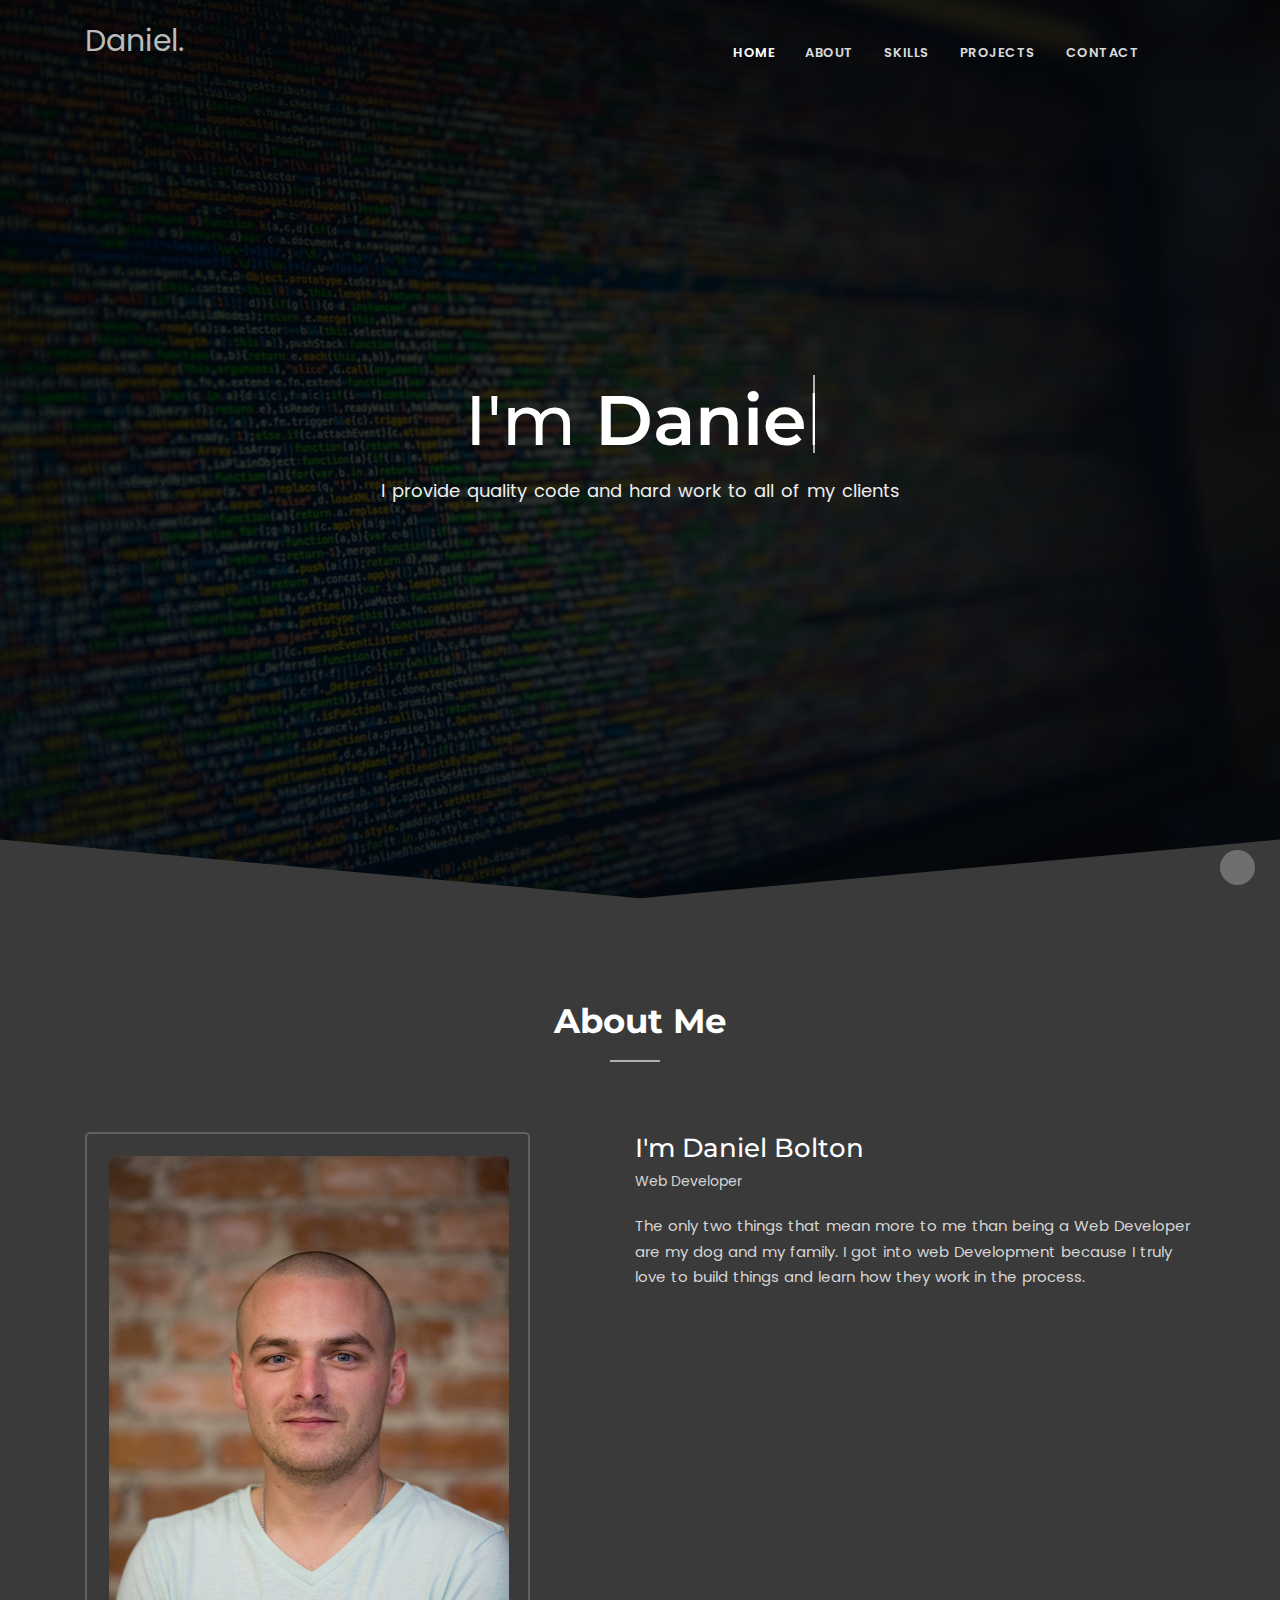
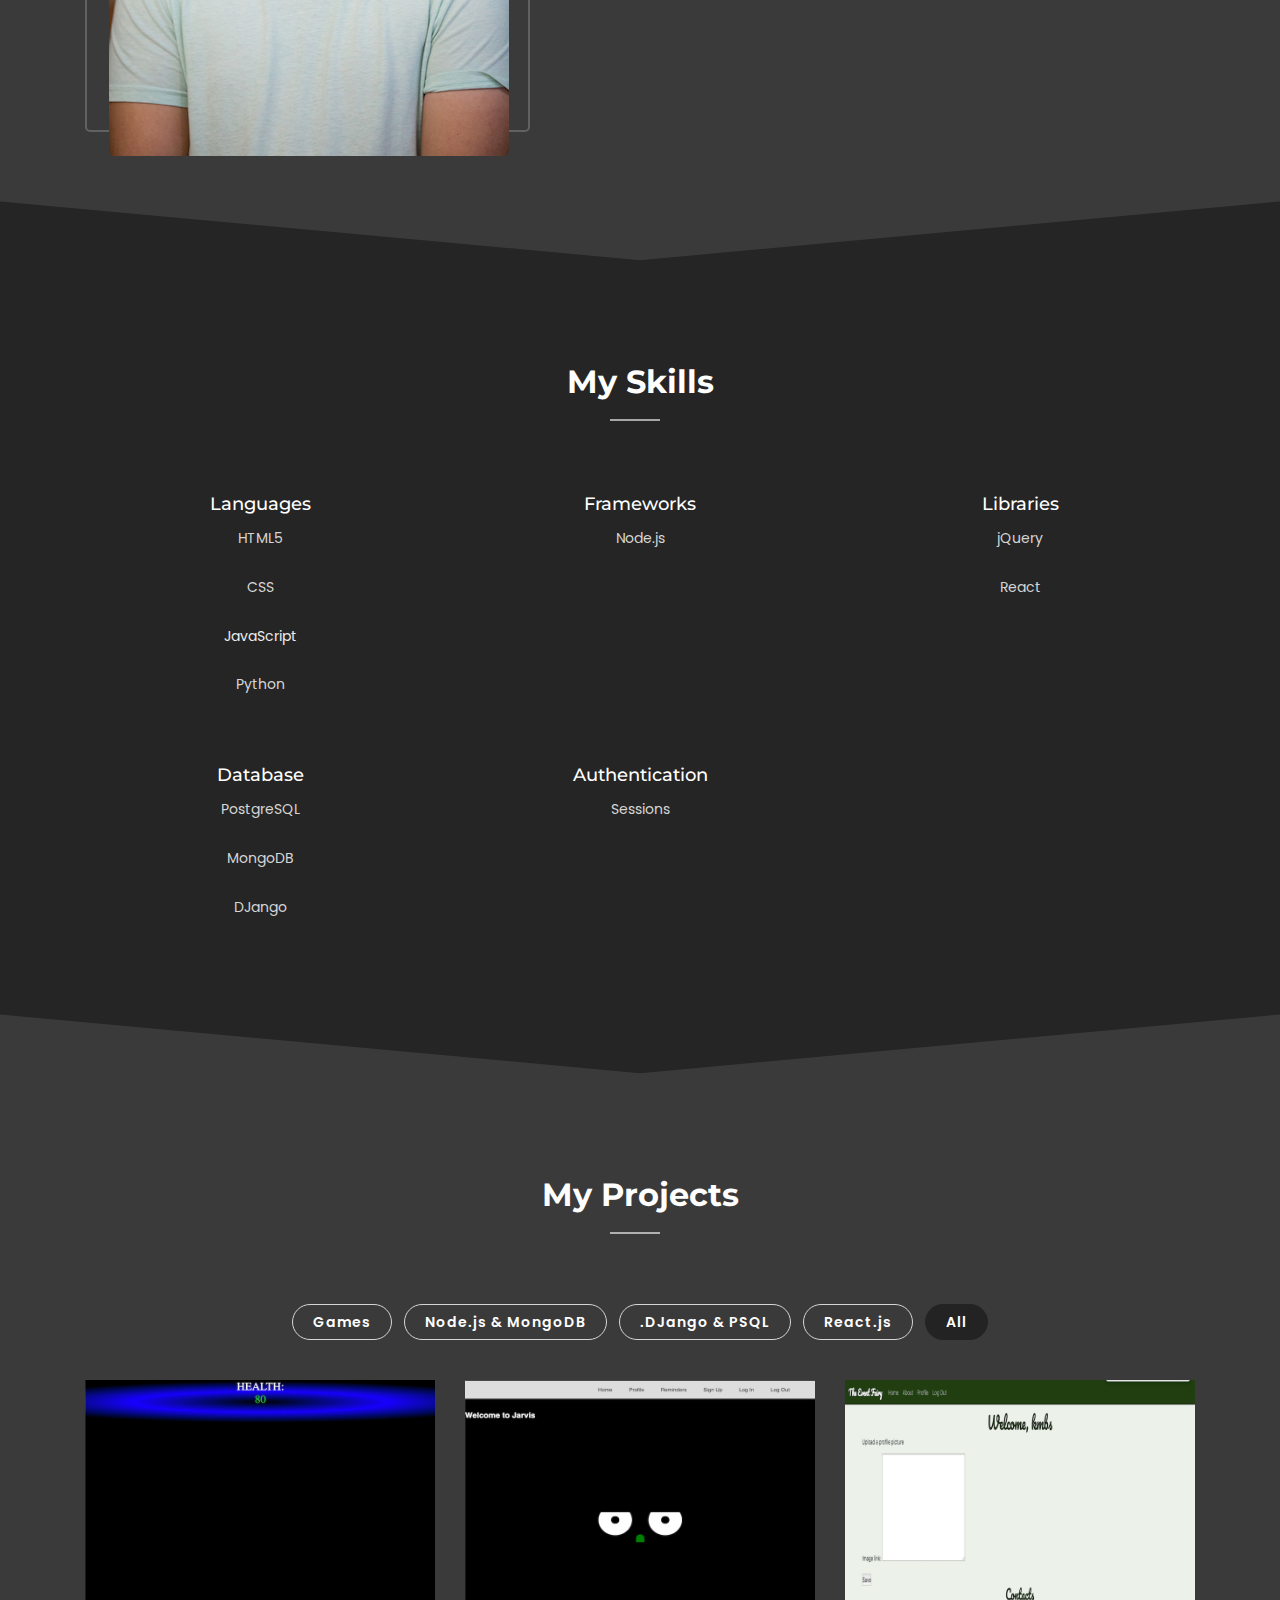
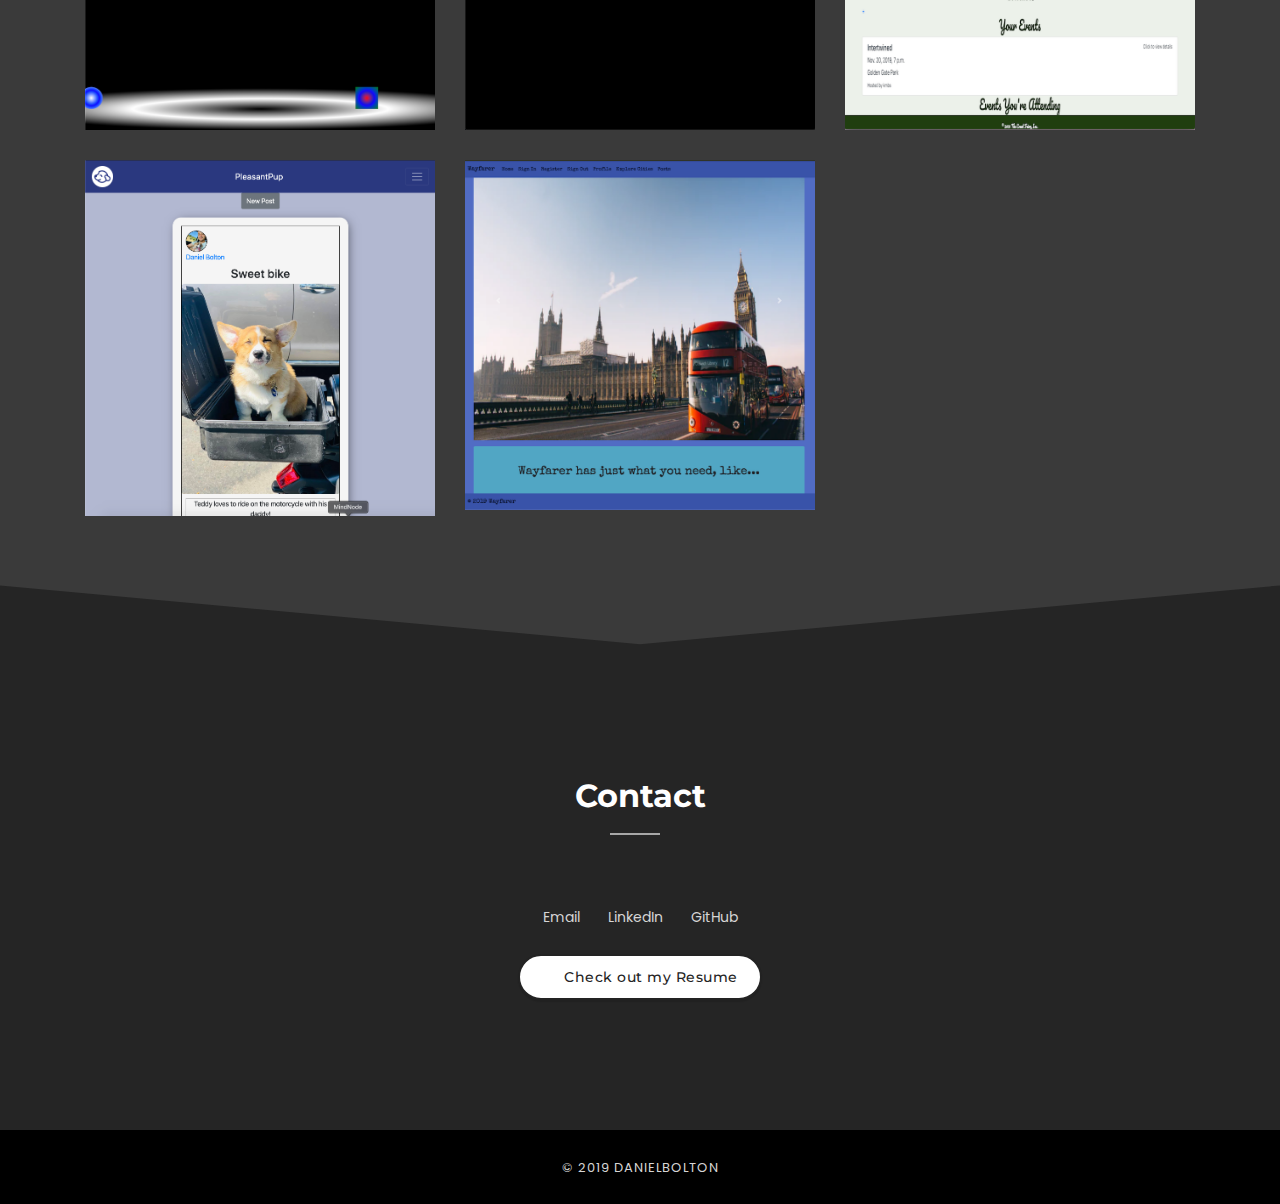
==== index.html @ 6a8741d8 "adds pleasantpup to projects" ====
<!DOCTYPE html>
<html lang="en">

<head>


    <meta charset="utf-8">
    <meta name="author" content="ChitrakootWeb" />
    <meta http-equiv="X-UA-Compatible" content="IE=edge" />
    <meta name="viewport" content="width=device-width, initial-scale=1.0, maximum-scale=1.0, user-scalable=no">
    <meta name="keywords" content="HTML5 Template Onepage Daniel" />
    <meta name="description" content="Daniel's Portfolio" />

   
    <title>Daniel's Portfolio</title>





    <link rel="stylesheet" href="css/plugins.css" />

 
    <link rel="stylesheet" href="css/style.css" />

</head>

<body>


    <div id="preloader">
        <div class="row loader">
            <div class="loader-icon"></div>
        </div>
    </div>

    <header class="header creative position-relative bg-img height-100-vh valign" data-scroll-index="0" data-overlay-dark="8" data-background="img/web-background.jpeg" data-stellar-background-ratio="0.5">

        <nav class="navbar navbar-expand-lg border-none bg-black-scroll">
            <div class="container padding-15px-lr md-padding-15px-lr sm-padding-15px-all">

           
                <a class="logo" href="javascript:void(0);" data-scroll-nav="0">
                    <p style="font-size: 30px;">Daniel.</p>
                </a>
             

                <button class="navbar-toggler" type="button" data-toggle="collapse" data-target="#navbarContent" aria-controls="navbarContent" aria-expanded="false" aria-label="Toggle navigation">
                    <span class="icon-bar"><i class="fas fa-bars"></i></span>
                </button>

            
                <div class="collapse navbar-collapse" id="navbarContent">
                    <ul class="navbar-nav ml-auto">
                        <li class="nav-item">
                            <a class="nav-link active" href="javascript:void(0);" data-scroll-nav="0">Home</a>
                        </li>
                        <li class="nav-item">
                            <a class="nav-link" href="javascript:void(0);" data-scroll-nav="1">About</a>
                        </li>
                        <li class="nav-item">
                            <a class="nav-link" href="javascript:void(0);" data-scroll-nav="2">Skills</a>
                        </li>
                        <li class="nav-item">
                            <a class="nav-link" href="javascript:void(0);" data-scroll-nav="3">Projects</a>
                        </li>
                        <li class="nav-item">
                            <a class="nav-link" href="javascript:void(0);" data-scroll-nav="4">Contact</a>
                        </li>
                    </ul>
                </div>
          
            </div>
        </nav>

        <div class="container">
            <div class="row">
                <div class="col-12 text-center caption">
                    <h1 class="banner-headline clip no-margin">
                                <span class="blc">I'm </span>
                                <span class="banner-words-wrapper">
                                  <b class="is-visible font-weight-600">Daniel</b>
                                  <b class="font-weight-600">a Full Stack Developer</b>
                                  <b class="font-weight-600">a Team Player</b>
                                  <b class="font-weight-600">a Researcher</b>
                                  <b class="font-weight-600">a Dog Lover</b>
                                </span>

                              

                        </h1>
                    <p class="margin-30px-bottom sm-margin-20px-bottom xs-display-none">I provide quality code and hard work to all of my clients</p>

                </div>
            </div>
        </div>
 

        <div class="svg extra-md-gray">
            <svg fill="#fff" version="1.1" width="100%" height="100" viewBox="0 0 100 102" preserveAspectRatio="none">
                <path d="M0 30 L50 90 L100 30 V100 H0"></path>
            </svg>
        </div>

    </header>

    <section data-scroll-index="1" class="padding-100px-top padding-130px-bottom xs-padding-80px-top xs-padding-100px-bottom bg-extra-medium-gray">
        <div class="container">
            <div class="row">
                <div class="col-12 center-col margin-70px-bottom sm-margin-40px-bottom xs-margin-30px-bottom text-center">
                    <h2 class="font-size34 md-font-size30 sm-font-size26 xs-font-size24 font-weight-700 section-title white style2">About Me</h2>
                </div>
            </div>
            <div class="row">
         
                <div class="col-md-5 col-sm-12 sm-margin-30px-bottom">
                
                    <div class="about-box">
                        <div class="porfile-photo">
                            <img src="img/profile/profile-pic1.jpg" alt="Daniel Boltons's profile picture" />
                        </div>
                    </div>
               
                </div>

                <div class="col-md-7 col-sm-12 padding-70px-left md-padding-50px-left xs-padding-15px-left">
                    <div class="padding-20px-left sm-no-padding">
                        <h4 class="margin-5px-bottom alt-font font-size26 md-font-size24 xs-font-size20 text-white">I'm Daniel Bolton</h4>
                        <span class="margin-20px-bottom display-block text-light-gray"> Web Developer</span>
                        <p class="font-size15 xs-font-size14 text-light-gray">The only two things that mean more to me than being a Web Developer are my dog and my family. I got into web Development because I truly love to build things and learn how they work in the process.</p>

                    </div>
                </div>
 
            </div>
        </div>

        <div class="svg dark-gray">
            <svg fill="#f7f7f7" version="1.1" width="100%" height="100" viewBox="0 0 100 102" preserveAspectRatio="none">
                <path d="M0 30 L50 90 L100 30 V100 H0"></path>
            </svg>
        </div>

    </section>

    <section class="services padding-100px-top padding-130px-bottom xs-padding-80px-top xs-padding-100px-bottom bg-dark-gray" data-scroll-index="2">
        <div class="container">
            <div class="row">
                <div class="col-12 center-col margin-70px-bottom sm-margin-40px-bottom xs-margin-30px-bottom text-center">
                    <h3 class="font-weight-700 font-size32 md-font-size27 sm-font-size24 xs-font-size20 section-title white style2">My Skills</h3>
                </div>
            </div>
            <div class="row">
                <div class="col-lg-4 col-md-6">
                    <div class="text-center padding-40px-bottom sm-padding-30px-bottom xs-padding-20px-bottom">
                        <div class="alt-font text-extra-dark-gray margin-10px-bottom font-size18 xs-font-size16 text-white">Languages</div>
                        <div class="prog-item">
                            <p class="text-light-gray">HTML5</p>
                        </div>
                            <div class="prog-item">
                                <p class="text-light-gray">CSS</p>
                            </div>
                            <div class="prog-item">
                                <p class="text-very-light-gray">JavaScript</p>
                            </div>
                            <div class="prog-item">
                                <p class="text-light-gray">Python</p>
                            </div>
                    </div>
                </div>

                <div class="col-lg-4 col-md-6">
                    <div class="text-center padding-40px-bottom sm-padding-30px-bottom xs-padding-20px-bottom">
                        <div class="alt-font text-extra-dark-gray margin-10px-bottom font-size18 xs-font-size16 text-white">Frameworks</div>
                        <div class="prog-item">
                            <p class="text-light-gray">Node.js</p>
                        </div>
                    </div>
                </div>

                <div class="col-lg-4 col-md-6">
                    <div class="text-center padding-40px-bottom sm-padding-30px-bottom xs-padding-20px-bottom">
                        <div class="alt-font text-extra-dark-gray margin-10px-bottom font-size18 xs-font-size16 text-white">Libraries</div>
                        <div class="prog-item">
                                <p class="text-light-gray">jQuery</p>
                            </div>
                                <div class="prog-item">
                                    <p class="text-light-gray">React</p>
                                </div>
                    </div>
                </div>

                <div class="col-lg-4 col-md-6">
                    <div class="text-center sm-padding-30px-bottom xs-padding-20px-bottom">
                        <div class="alt-font text-extra-dark-gray margin-10px-bottom font-size18 xs-font-size16 text-white">Database</div>
                        <div class="prog-item">
                                <p class="text-light-gray">PostgreSQL</p>
                            </div>
                                <div class="prog-item">
                                    <p class="text-light-gray">MongoDB</p>
                                </div>
                                <div class="prog-item">
                                        <p class="text-light-gray">DJango</p>
                                    </div>

                    </div>
                </div>


                <div class="col-lg-4 col-md-6">
                    <div class="text-center xs-padding-20px-bottom">
                        <div class="alt-font text-extra-dark-gray margin-10px-bottom font-size18 xs-font-size16 text-white">Authentication</div>
                        <div class="prog-item">
                                <p class="text-light-gray">Sessions</p>
                        </div>
                    </div>
                </div>
            </div>
        </div>

        <div class="svg extra-md-gray">
            <svg fill="#fff" version="1.1" width="100%" height="100" viewBox="0 0 100 102" preserveAspectRatio="none">
                <path d="M0 30 L50 90 L100 30 V100 H0"></path>
            </svg>
        </div>

    </section>



    <section class="portfolio padding-100px-top padding-130px-bottom xs-padding-80px-top xs-padding-100px-bottom bg-extra-medium-gray" data-scroll-index="3" id="portfolio">
        <div class="container">
            <div class="row">
                <div class="col-12 center-col margin-70px-bottom sm-margin-40px-bottom xs-margin-30px-bottom text-center">
                    <h3 class="font-weight-700 font-size32 md-font-size27 sm-font-size24 xs-font-size20 section-title white style2">My Projects</h3>
                </div>
            </div>
            <div class="row">
               


                <div class="filtering col-sm-12 text-center">
                    <span data-filter='.games'>Games</span>
                    <span data-filter='.nodejs-mongodb'>Node.js & MongoDB</span>
                    <span data-filter='.DJango-PSQL'>.DJango & PSQL</span>
                    <span data-filter='.React'>React.js</span>
                    <span data-filter='*' class="active">All</span>
                </div>
         


                <div class="clearfix"></div>

            
                <div class="gallery text-center width-100">

                 
                    <div class="col-md-4 items games">
                        <div class="item-img">
                            <img src="img/game.png" alt="image">
                            <div class="item-img-overlay valign">
                                <div class="overlay-info width-100 vertical-center">
                                    <a href="https://pages.git.generalassemb.ly/DanielB/2DPlatformerGame/" target="_blank">
                                        <i class="fa fa-search-plus"></i>
                                    </a>
                                    <h6>First Video Game</h6>
                                </div>
                            </div>
                        </div>
                    </div>


                    <div class="col-md-4 items nodejs-mongodb">
                        <div class="item-img">
                            <img src="img/jarvis.png" alt="image">
                            <div class="item-img-overlay valign">
                                <div class="overlay-info width-100 vertical-center">
                                    <a href="https://git.generalassemb.ly/DanielB/Project1" target="_blank">
                                        <i class="fa fa-search-plus"></i>
                                    </a>
                                    <h6>Jarvis helper</h6>
                                </div>
                            </div>
                        </div>
                    </div>


                    <div class="col-md-4 items DJango-PSQL">
                        <div class="item-img">
                            <img src="img/event-fairy.png" alt="image">
                            <div class="item-img-overlay valign">
                                <div class="overlay-info width-100 vertical-center">
                                    <a href="https://git.generalassemb.ly/DanielB/project2?organization=DanielB&organization=DanielB" target="_blank">
                                        <i class="fa fa-search-plus"></i>
                                    </a>
                                    <h6>Event Fairy</h6>
                                </div>
                            </div>
                        </div>
                    </div>



                    <div class="col-md-4 items DJango-PSQL">
                        <div class="item-img">
                            <img src="img/pleasantPup.png" alt="image">
                            <div class="item-img-overlay valign">
                                <div class="overlay-info width-100 vertical-center">
                                    <a href="https://pleasantpup.herokuapp.com/" target="_blank">
                                        <i class="fa fa-search-plus"></i>
                                    </a>
                                    <h6>PleasantPup</h6>
                                </div>
                            </div>
                        </div>
                    </div>


                    <div class="col-md-4 items React">
                        <div class="item-img">
                            <img src="img/wayfarer.png" alt="image">
                            <div class="item-img-overlay valign">
                                <div class="overlay-info width-100 vertical-center">
                                    <a href="https://git.generalassemb.ly/Hugo/wayfarer-frontend" target="_blank">
                                        <i class="fa fa-search-plus"></i>
                                    </a>
                                    <h6>Wayfarer</h6>
                                </div>
                            </div>
                        </div>
                    </div>





  


                    <div class="clear-fix"></div>

                </div>
            </div>
        </div>

        <div class="svg dark-gray">
            <svg fill="#fff" version="1.1" width="100%" height="100" viewBox="0 0 100 102" preserveAspectRatio="none">
                <path d="M0 30 L50 90 L100 30 V100 H0"></path>
            </svg>
        </div>

    </section>


    <section class="contact no-padding-bottom padding-130px-top xs-padding-80px-top bg-dark-gray" data-scroll-index="4">

        <div class="container padding-130px-bottom xs-padding-80px-bottom text-center">
            <div class="row">
                <div class="col-12 center-col margin-70px-bottom sm-margin-40px-bottom xs-margin-30px-bottom text-center">
                    <h3 class="font-weight-700 font-size32 md-font-size27 sm-font-size24 xs-font-size20 section-title white style2">Contact</h3>
                </div>
            </div>

            <div class="row">
                <div class="social-links text-center" style="width: 100%;">
                    <a href="https://mail.google.com/mail/u/0/#inbox?compose=GTvVlcSGLrTGVrtCggWRmmfcwWcQStGXgPZDVWQbQnGFBhvDkqZcsjrXHXKJjPbKVmFVjxVNrxCJC" target="_blank"><p class="text-light-gray">Email</p></a>
                    
                    <a href="https://www.linkedin.com/in/danielbolton1992/" target="_blank"><p class="text-light-gray">LinkedIn</p></a>
                

                 

                    <a href="https://github.com/danielkbolton" target="_blank"><p class="text-light-gray">GitHub</p></a>

                    
                </div>

            </div>
            <a class="btn white" href="https://docs.google.com/document/d/1EkKecv61NP2lAfYaW3yyrizQYtLb45IWTsc3OfTqEAk/edit?ts=5de58c06#" target="_blank">
                <i class="fas fa-arrow-alt-circle-down font-size16"></i>
                <span class="alt-font margin-5px-left">Check out my Resume</span>
            </a>
        </div>



    </section>



    <footer class="bg-black">
        <div class="footer-bottom">
            <div class="container">
                <div class="row">
                    <div class="col-md-12 col-sm-12 text-center">
                        <span class="font-size13 text-uppercase letter-spacing-1 text-light-gray">&copy; 2019 DanielBolton</span>
                    </div>
                </div>
            </div>
        </div>
        <div id="back-to-top" class="back-to-top reveal">
            <i class="fa fa-angle-up"></i>
        </div>
    </footer>


    <script src="js/jquery.min.js"></script>
    <script src="js/popper.min.js"></script>
    <script src="js/bootstrap.min.js"></script>
    <script src="js/scrollIt.min.js"></script>
    <script src="js/animated.headline.js"></script>
    <script src="js/jquery.appear.js"></script>
    <script src="js/jquery.count.min.js"></script>
    <script src="js/owl.carousel.min.js"></script>
    <script src="js/jquery.magnific-popup.min.js"></script>
    <script src="js/jquery.stellar.min.js"></script>
    <script src="js/isotope.pkgd.min.js"></script>
    <script src="js/countdown.js"></script>
    <script src="js/scripts.js"></script>
    <script src="js/mailform/jquery.form.min.js"></script>
    <script src="js/mailform/jquery.rd-mailform.min.c.js"></script>
</body>

</html>
---- css/style.css ----
#preloader {
  position: fixed;
  left: 0;
  top: 0;
  z-index: 99999;
  width: 100%;
  height: 100%;
  overflow: visible;
  background: #fff;
  display: table;
  text-align: center; }

.loader {
  display: table-cell;
  vertical-align: middle;
  position: relative;
  width: 200px;
  height: 200px; }

.loader-icon {
  width: 80px;
  height: 80px;
  border: 5px solid #232323;
  border-right-color: #eee;
  border-radius: 50%;
  position: relative;
  animation: loader-rotate 1s linear infinite;
  margin: 0 auto; }

@keyframes loader-rotate {
  0% {
    transform: rotate(0); }
  100% {
    transform: rotate(360deg); } }
.theme-black-color {
  color: #232323; }

.bg-img {
  background-size: cover;
  background-repeat: no-repeat; }

.bg-black-theme {
  background-color: #232323; }

.theme-overlay[data-overlay-dark]:before {
  background: #232323; }

.valign {
  display: -webkit-box;
  display: -ms-flexbox;
  display: flex;
  -webkit-box-align: center;
  -ms-flex-align: center;
  align-items: center; }

a:hover, a:active {
  color: #232323;
  text-decoration: none; }

.btn {
  display: inline-block;
  font-size: 14px;
  padding: 9px 22px;
  background: #fff;
  border: 2px solid #fff;
  border-radius: 25px;
  box-shadow: rgba(0, 0, 0, 0.1) 0px 2px 1px !important;
  color: #232323;
  letter-spacing: .5px;
  line-height: inherit;
  width: auto;
  font-family: 'Montserrat', sans-serif;
  font-weight: 600;
  transition-duration: 0.3s;
  transition-timing-function: ease-in-out; }
  .btn:hover, .btn:active {
    background: #232323;
    color: #fff;
    border-color: #fff;
    box-shadow: rgba(0, 0, 0, 0.3) 0px 3px 8px !important; }
    .btn:hover span, .btn:active span {
      color: #fff; }
  .btn:focus {
    background: #232323;
    color: #fff;
    box-shadow: rgba(0, 0, 0, 0.3) 0px 3px 8px !important;
    border-color: #fff; }
    .btn:focus span {
      color: #fff; }
  .btn span {
    color: #232323; }

.btn.white {
  background: #fff;
  border: 2px solid #232323;
  box-shadow: rgba(0, 0, 0, 0.1) 0px 2px 1px !important;
  color: #232323; }
  .btn.white:hover, .btn.white:active {
    background: #232323;
    color: #fff;
    border-color: #232323; }
    .btn.white:hover span, .btn.white:active span {
      color: #fff; }
  .btn.white:focus {
    background: #232323;
    color: #fff;
    border-color: #232323; }
    .btn.white:focus span {
      color: #fff; }
  .btn.white span {
    color: #232323; }

.btn.black {
  background: #232323;
  border: 2px solid #232323;
  box-shadow: rgba(0, 0, 0, 0.1) 0px 2px 1px !important;
  color: #fff; }
  .btn.black:hover, .btn.black:active {
    background: #fff;
    color: #232323;
    border-color: #232323; }
    .btn.black:hover span, .btn.black:active span {
      color: #232323; }
  .btn.black:focus {
    background: #fff;
    color: #fff;
    border-color: #232323; }
    .btn.black:focus span {
      color: #232323; }
  .btn.black span {
    color: #fff; }

.section-title {
  position: relative;
  padding-bottom: 20px;
  margin-bottom: 0; }
  .section-title:after {
    content: '';
    width: 60px;
    height: 2px;
    background: rgba(0, 0, 0, 0.6);
    position: absolute;
    bottom: 0;
    left: calc(50% - 30px); }
  .section-title:before {
    content: '';
    width: 100%;
    height: 1px;
    background: rgba(0, 0, 0, 0.2);
    position: absolute;
    bottom: 0;
    left: 0;
    right: 0;
    margin: 0 auto;
    width: 250px; }

.section-title.style2:after {
  content: '';
  width: 50px;
  height: 2px;
  background: rgba(0, 0, 0, 0.6);
  position: absolute;
  bottom: 0;
  left: calc(50% - 30px); }
.section-title.style2:before {
  content: none; }

.section-title.white {
  color: #fff; }
  .section-title.white:after {
    background: rgba(255, 255, 255, 0.6); }
  .section-title.white:before {
    background: rgba(255, 255, 255, 0.2); }

.social-links a {
  display: inline-block;
  margin: 0 12px;
  font-size: 18px;
  color: #939393; }
  .social-links a:hover {
    color: #232323; }
  .social-links a:first-child {
    margin-left: 0; }
  .social-links a:last-child {
    margin-right: 0; }

.hover-white a:hover {
  color: #fff; }

/*============================== 
    Banner
================================*/
.banner-headline {
  font-size: 3rem;
  line-height: 1.2; }

.banner-headline.medium {
  font-size: 1.6rem; }

@media only screen and (min-width: 768px) {
  .banner-headline {
    font-size: 4.4rem;
    font-weight: 300; } }
@media only screen and (min-width: 1170px) {
  .banner-headline {
    font-size: 6rem; }

  .banner-headline.medium {
    font-size: 5rem;
    line-height: 1.2; } }
.creative {
  min-height: 100vh; }

.svg {
  position: absolute;
  bottom: -10px;
  left: 0;
  width: 100%;
  z-index: 2; }
  .svg svg {
    fill: #fff;
    width: 100%; }
  .svg.gray svg {
    fill: #f7f7f7;
    fill: #f7f7f7; }
  .svg.extra-md-gray svg {
    fill: #3a3a3a; }
  .svg.dark-gray svg {
    fill: #252525; }

.banner-words-wrapper {
  display: inline-block;
  position: relative;
  text-align: left; }
  .banner-words-wrapper b {
    display: inline-block;
    position: absolute;
    white-space: nowrap;
    left: 0;
    top: 0; }
    .banner-words-wrapper b.is-visible {
      position: relative; }

.no-js .banner-words-wrapper b {
  opacity: 0; }
  .no-js .banner-words-wrapper b.is-visible {
    opacity: 1; }

/* xclip */
.banner-headline.clip span {
  display: inline-block;
  padding: .2em 0; }

.banner-headline.clip .banner-words-wrapper {
  overflow: hidden;
  vertical-align: top; }
  .banner-headline.clip .banner-words-wrapper:after {
    content: '';
    position: absolute;
    top: 10%;
    right: 0;
    width: 2px;
    height: 70%;
    background-color: rgba(255, 255, 255, 0.65); }
.banner-headline.clip b {
  opacity: 0; }
.banner-headline b.is-visible {
  opacity: 1; }

/* Owl theme control */
.owl-theme .owl-dots .owl-dot span {
  width: 12px;
  height: 12px;
  border-radius: 50%;
  background: #d5d5d5;
  margin: 5px 4px 0 4px;
  border: 2px solid #d5d5d5; }
.owl-theme .owl-dots .owl-dot.active span, .owl-theme .owl-dots .owl-dot:hover span {
  background: #232323;
  border-color: #232323; }

/*============================== 
    Navbar
================================*/
.navbar {
  position: absolute;
  left: 0;
  top: 0;
  width: 100%;
  background: transparent;
  z-index: 9;
  min-height: 70px;
  padding: 0;
  border-bottom: 1px solid rgba(255, 255, 255, 0.15); }
  .navbar .icon-bar {
    color: #fff; }
  .navbar.bg-white .icon-bar {
    color: #232323; }
  .navbar .navbar-nav .nav-link {
    font-size: 13px;
    font-weight: 600;
    color: #dadada;
    letter-spacing: .5px;
    margin: 0;
    padding: 10px 15px;
    transition: all .5s;
    text-align: left;
    text-transform: uppercase; }
    .navbar .navbar-nav .nav-link:hover {
      color: #fff; }
    .navbar .navbar-nav .nav-link.active {
      color: #fff;
      position: relative; }
  .navbar.nav-scroll {
    background: #fff;
    box-shadow: 0 5px 10px -10px rgba(0, 0, 0, 0.6);
    position: fixed;
    top: -100px;
    left: 0;
    width: 100%;
    transition: transform .5s;
    transform: translateY(100px); }
    .navbar.nav-scroll.bg-black .icon-bar {
      color: #fff; }
    .navbar.nav-scroll .icon-bar {
      color: #232323; }
    .navbar.nav-scroll .navbar-nav .nav-link {
      color: #828282; }
      .navbar.nav-scroll .navbar-nav .nav-link:hover, .navbar.nav-scroll .navbar-nav .nav-link.active {
        color: #232323; }
    .navbar.nav-scroll .navbar-nav .logo {
      padding: 15px 0; }
  .navbar.bg-black {
    background: #232323; }
    .navbar.bg-black .navbar-nav .nav-link {
      color: #a0a0a0; }
      .navbar.bg-black .navbar-nav .nav-link.active {
        color: #fff; }
    .navbar.bg-black.nav-scroll .navbar-nav .nav-link {
      color: #a0a0a0; }
    .navbar.bg-black .navbar-nav .nav-link:hover, .navbar.bg-black.nav-scroll .navbar-nav .nav-link.active {
      color: #fff; }
    .navbar.bg-black .sidemenu_btn > span {
      background: #fff; }
    .navbar.bg-black.nav-scroll {
      background: #000; }
  .navbar.bg-black-scroll.nav-scroll .navbar-nav .nav-link {
    color: #a0a0a0; }
    .navbar.bg-black-scroll.nav-scroll .navbar-nav .nav-link.active {
      color: #fff; }
  .navbar.bg-black-scroll .sidemenu_btn > span {
    background: #fff; }
  .navbar.bg-black-scroll.nav-scroll {
    background: #000; }
  .navbar.bg-light-gray {
    background: #f7f7f7; }
    .navbar.bg-light-gray .navbar-nav .nav-link {
      color: #828282; }
      .navbar.bg-light-gray .navbar-nav .nav-link.active {
        color: #232323; }
    .navbar.bg-light-gray.nav-scroll .navbar-nav .nav-link {
      color: #828282; }
    .navbar.bg-light-gray .navbar-nav .nav-link:hover, .navbar.bg-light-gray.nav-scroll .navbar-nav .nav-link.active {
      color: #232323; }
    .navbar.bg-light-gray .sidemenu_btn > span {
      background: #232323; }
    .navbar.bg-light-gray.nav-scroll {
      background: #fff; }
  .navbar.bg-white {
    background: #fff; }
    .navbar.bg-white .navbar-nav .nav-link {
      color: #232323; }
      .navbar.bg-white .navbar-nav .nav-link.active {
        color: #fff; }
    .navbar.bg-white.nav-scroll .navbar-nav .nav-link {
      color: #232323; }
    .navbar.bg-white .navbar-nav .nav-link:hover, .navbar.bg-white.nav-scroll .navbar-nav .nav-link.active {
      color: #fff; }

.logo {
  padding: 15px 0;
  width: 125px; }

/*============================== 
    Header
================================*/
.header {
  overflow: hidden; }
  .header .caption .overflow-hidden {
    display: inline-block; }
  .header .caption h3 {
    font-weight: 200;
    animation-delay: 0.5s;
    position: relative;
    display: inline-block; }
  .header .caption h1 {
    margin: 10px 0;
    font-size: 70px;
    font-weight: 500;
    animation-delay: 0.8s; }
  .header .caption p {
    font-size: 18px;
    color: #eee;
    word-spacing: 2px;
    animation-delay: 1.2s; }
  .header .btn {
    animation-delay: 1.4s; }
    .header .btn i {
      position: relative;
      top: 1px; }
  .header .bg-dark-gray .social-links a:hover {
    color: #232323; }

/*============================== 
    About box
================================*/
.about-box {
  border-radius: 5px;
  -webkit-box-shadow: 0 0 0 2px rgba(0, 0, 0, 0.2) inset;
  box-shadow: 0 0 0 2px rgba(0, 0, 0, 0.2) inset;
  display: block;
  margin-right: 0;
  margin-top: 0;
  position: relative; }

.bg-extra-medium-gray .about-box, .bg-dark-gray .about-box {
  -webkit-box-shadow: 0 0 0 2px rgba(255, 255, 255, 0.2) inset;
  box-shadow: 0 0 0 2px rgba(255, 255, 255, 0.2) inset; }

.porfile-photo {
  position: relative;
  -webkit-transform: translateY(24px) translateX(24px);
  transform: translateY(24px) translateX(24px); }
  .porfile-photo > img {
    border-radius: 5px; }

@media only screen and (max-width: 767px) {
  .porfile-photo {
    -webkit-transform: translateY(0) translateX(0);
    transform: translateY(0) translateX(0); } }
/*============================== 
    Skill Progress
================================*/
.skills .prog-item {
  margin-bottom: 25px; }
  .skills .prog-item:last-child {
    margin-bottom: 0; }
  .skills .prog-item p {
    font-size: 14px;
    margin-bottom: 8px; }
  .skills .prog-item .skills-progress {
    width: 100%;
    height: 5px;
    background: #eee;
    border-radius: 5px;
    position: relative; }
    .skills .prog-item .skills-progress span {
      position: absolute;
      left: 0;
      top: 0;
      height: 100%;
      background: #474747;
      width: 10%;
      border-radius: 10px;
      transition: all 1s; }
      .skills .prog-item .skills-progress span:after {
        content: attr(data-value);
        position: absolute;
        top: -20px;
        right: 0;
        font-size: 10px;
        color: #777; }

.bg-extra-medium-gray .skills .prog-item .skills-progress, .bg-dark-gray .skills .prog-item .skills-progress {
  background: #000; }
  .bg-extra-medium-gray .skills .prog-item .skills-progress span, .bg-dark-gray .skills .prog-item .skills-progress span {
    background: #e6e6e6; }
    .bg-extra-medium-gray .skills .prog-item .skills-progress span:after, .bg-dark-gray .skills .prog-item .skills-progress span:after {
      color: #fff; }


/*============================== 
    Projects
================================*/
.portfolio {
  overflow: hidden; }
  .portfolio .filtering span {
    margin-right: 8px;
    color: #333;
    letter-spacing: 1px;
    font-weight: 600;
    font-size: 14px;
    cursor: pointer;
    border: 1px solid #d5d5d5;
    border-radius: 30px;
    padding: 5px 20px;
    display: inline-block;
    margin-bottom: 10px; }
    .portfolio .filtering span:last-child {
      margin: 0; }
    .portfolio .filtering span:hover {
      border-color: #232323;
      background: #232323;
      color: #fff; }
  .portfolio .filtering .active {
    border-color: #232323;
    background: #232323;
    color: #fff; }
  .portfolio .items {
    margin-top: 30px; }
  .portfolio .item-img {
    position: relative;
    overflow: hidden; }
    .portfolio .item-img img {
      width: 100%; }
    .portfolio .item-img:hover .item-img-overlay {
      opacity: 1;
      transform: translateY(0); }
    .portfolio .item-img:hover h6 {
      transform: translateY(0); }
    .portfolio .item-img h6 {
      font-weight: 600;
      position: relative;
      font-size: 16px;
      margin-bottom: 0;
      text-transform: capitalize;
      transform: translateY(15px);
      transition: all .5s; }
    .portfolio .item-img .fa {
      background: #232323;
      border: 1px solid #232323;
      border-radius: 50%;
      color: #fff;
      display: inline-block;
      height: 30px;
      line-height: 28px;
      width: 30px;
      margin-bottom: 5px;
      transition: all .5s; }
      .portfolio .item-img .fa:hover {
        background: #fff;
        color: #232323; }
  .portfolio .item-img-overlay {
    position: absolute;
    top: 5px;
    left: 5px;
    right: 5px;
    bottom: 5px;
    background: rgba(255, 255, 255, 0.95);
    color: #35424C;
    opacity: 0;
    transition: all .5s;
    z-index: 2;
    transform: translateY(10px); }

.bg-extra-medium-gray.portfolio .filtering span {
  color: #fff; }

/*============================== 
    Contact
================================*/
.contact .map {
  padding: 0;
  position: relative;
  z-index: 4;
  height: 400px; }
.contact .info .item:last-child {
  margin-bottom: 0;
  padding-bottom: 0;
  border: none; }
.contact .info .item .icon {
  text-align: center; }
.contact .info .item .cont h6 {
  font-size: 18px;
  margin-bottom: 5px;
  line-height: normal; }
.contact .info .item .cont p {
  margin: 0; }


/*============================== 
    Footer
================================*/
.footer-top {
  padding: 100px 0px; }

.footer-bottom {
  padding: 25px 0px; }
  .footer-bottom a:hover {
    color: #000; }

.footer-social a {
  display: inline-block;
  margin: 0 25px; }
  .footer-social a:first-child {
    margin-left: 0; }
  .footer-social a i {
    color: #939393;
    font-size: 22px; }
  .footer-social a:hover i {
    color: #fff; }

.back-to-top {
  background: #6f6f6f;
  border-radius: 50%;
  position: fixed;
  z-index: 1000;
  right: 25px;
  bottom: 15px;
  width: 35px;
  height: 35px;
  margin: 0;
  opacity: 0;
  filter: alpha(opacity=0);
  -webkit-transition: opacity 350ms;
  -o-transition: opacity 350ms;
  transition: opacity 350ms; }
  .back-to-top i {
    position: absolute;
    left: 50%;
    top: 45%;
    -moz-transform: translate(-50%, -50%);
    -ms-transform: translate(-50%, -50%);
    -webkit-transform: translate(-50%, -50%);
    transform: translate(-50%, -50%);
    color: #fff;
    font-size: 16px; }
  .back-to-top:hover {
    background: #232323 !important; }
  .back-to-top.reveal {
    cursor: pointer;
    -webkit-transition: all .3s;
    -moz-transition: all .3s;
    -ms-transition: all .3s;
    -o-transition: all .3s;
    transition: all .3s;
    opacity: 1;
    filter: alpha(opacity=100); }
    .back-to-top.reveal:focus, .back-to-top.reveal:hover, .back-to-top.reveal:active {
      opacity: 1;
      filter: alpha(opacity=100); }

/*============================== 
    Responsive
================================*/
@media screen and (min-width: 992px) {
  .navbar-expand-lg .navbar-collapse.desktop-hide {
    display: none !important; }

  .sidebar-nav .sidemenu_btn {
    top: 15px;
    right: 10px;
    margin-right: 0; }

  .desktop-hide {
    display: none !important; } }
@media screen and (max-width: 1399px) {
  .navbar > .container {
    padding-right: 3.5rem; }
}
@media screen and (max-width: 1199px) {
  .footer-top {
    padding: 70px 0; } }
@media screen and (max-width: 991px) {
  .navbar > .container {
    padding-right: 0; }
  .navbar .icon-bar {
    color: #fff; }
  .navbar.bg-white .icon-bar {
    color: #232323; }
  .navbar .navbar-nav {
    background: #f7f7f7; }
    .navbar .navbar-nav .nav-link {
      color: #828282;
      padding: 8px 15px; }
      .navbar .navbar-nav .nav-link:hover, .navbar .navbar-nav .nav-link.active {
        color: #232323; }

  .nav-scroll .navbar-nav {
    background: #f7f7f7; }
    .nav-scroll .navbar-nav .nav-link {
      color: #232323 !important;
      opacity: 0.65; }
    .nav-scroll .navbar-nav .active {
      color: #232323 !important;
      opacity: 1; }


  /*header bg-light-gray */
  .header {
    transition-timing-function: none;
    -moz-transition-timing-function: none;
    -webkit-transition-timing-function: none;
    -o-transition-timing-function: none;
    -ms-transition-timing-function: none;
    transition-duration: 0s;
    -moz-transition-duration: 0s;
    -webkit-transition-duration: 0s;
    -o-transition-duration: 0s;
    -ms-transition-duration: 0s; }
    .header .caption h2 {
      font-size: 30px; }
    .header .caption h1 {
      font-size: 50px; }
    .header .caption p {
      font-size: 16px; }
    .header .social-links a {
      font-size: 16px; }


  .footer-top {
    padding: 50px 0; }

  .footer-social a {
    margin: 0 15px; }
    .footer-social a i {
      font-size: 18px; } }
@media screen and (max-width: 767px) {
  .portfolio .items {
    margin-top: 20px; }

  .header .caption h1 {
    font-size: 32px;
    margin-top: 5px; }
  .header .caption h3 {
    letter-spacing: 1px; }

  .btn {
    padding: 8px 16px;
    font-size: 12px; }


  .contact .info .item .cont h6 {
    font-size: 16px; }

  .footer-social a {
    margin: 0 10px; } }
@media screen and (max-width: 575px) {
  .header .caption h1 {
    font-size: 20px;
    margin-top: 5px; } }
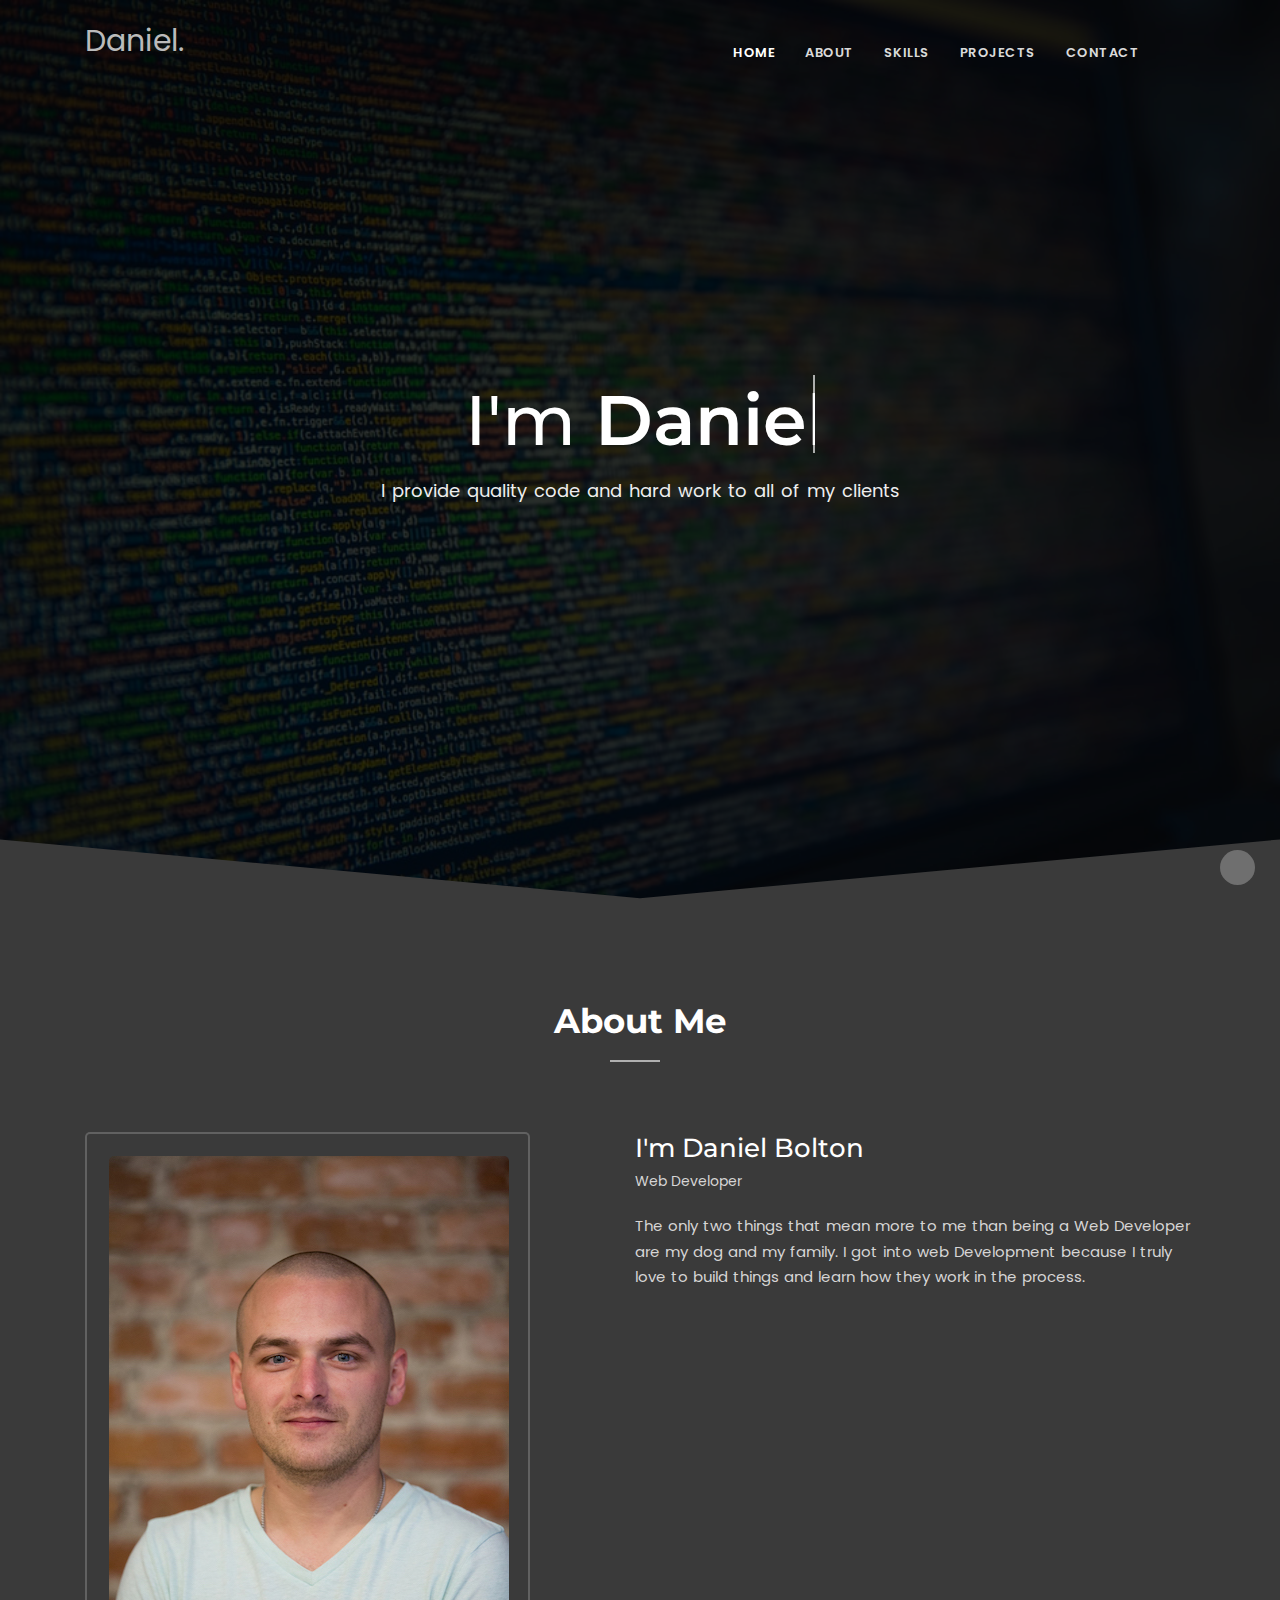
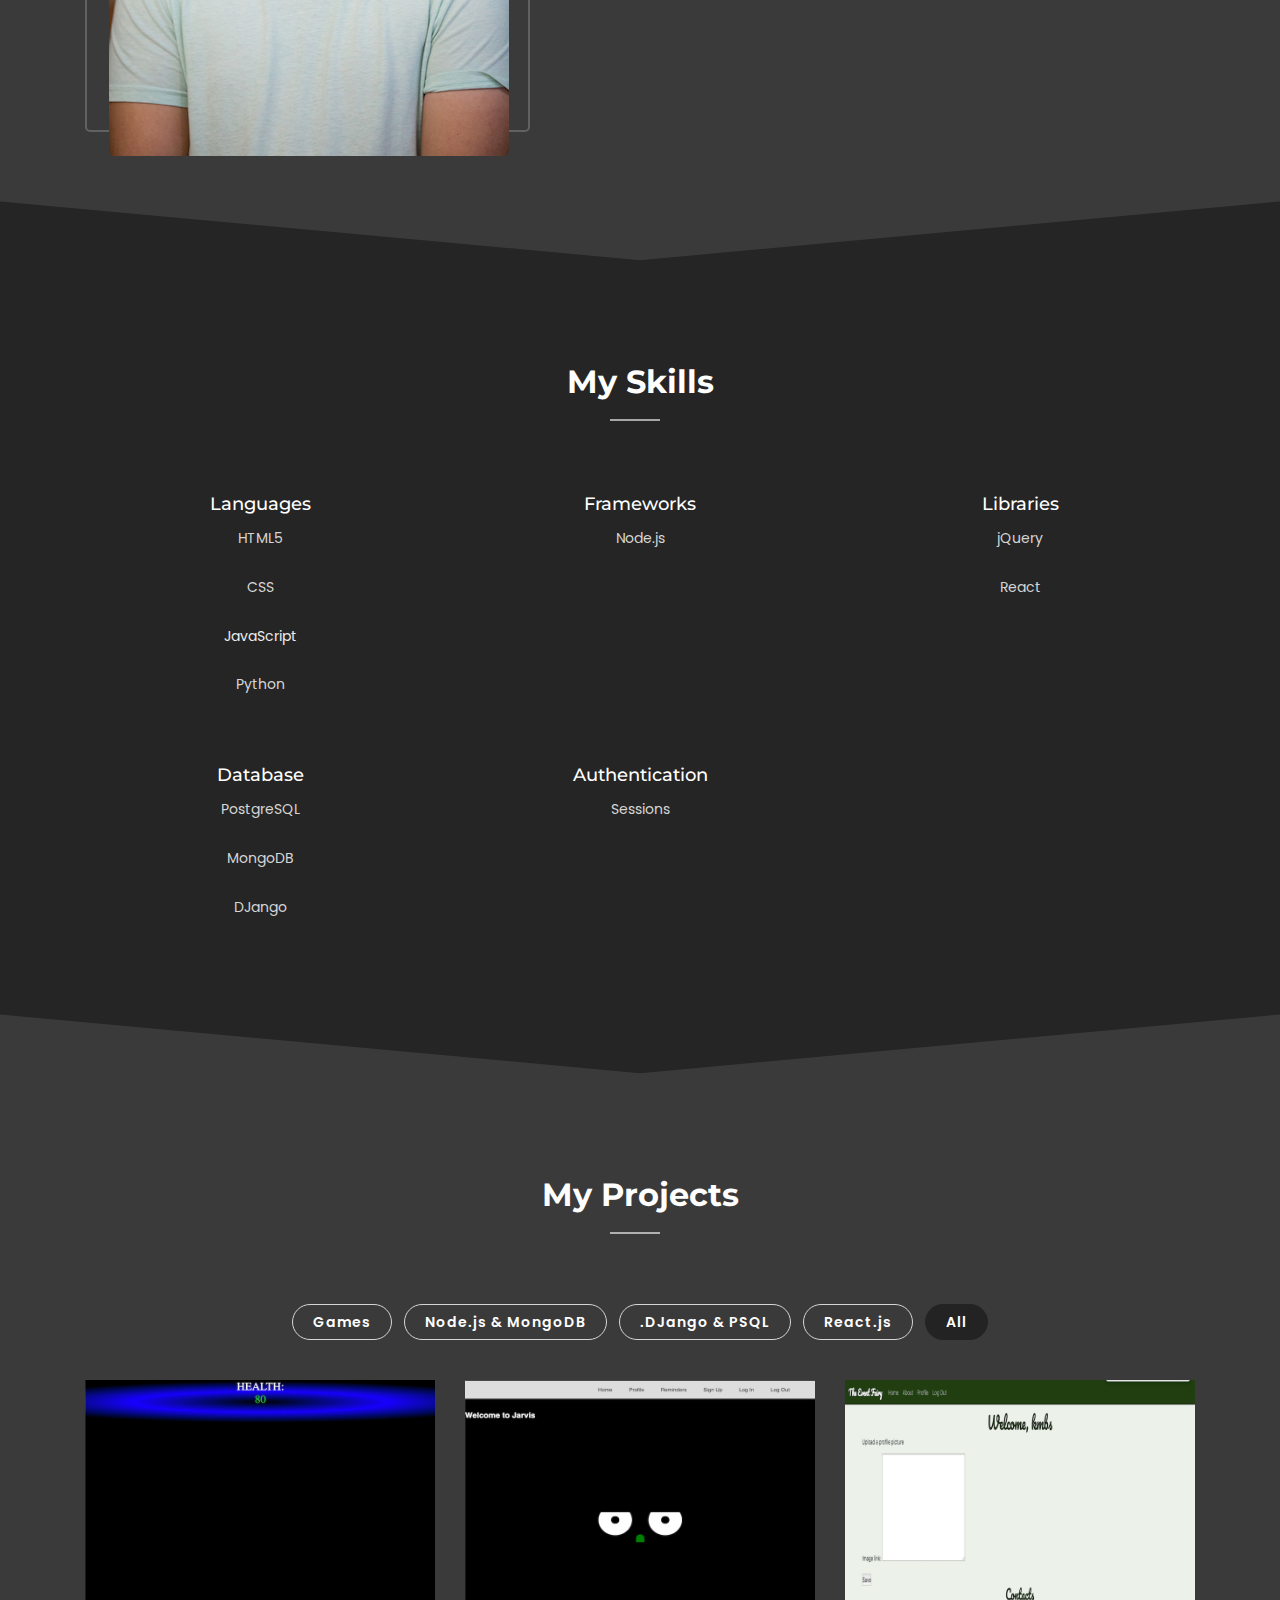
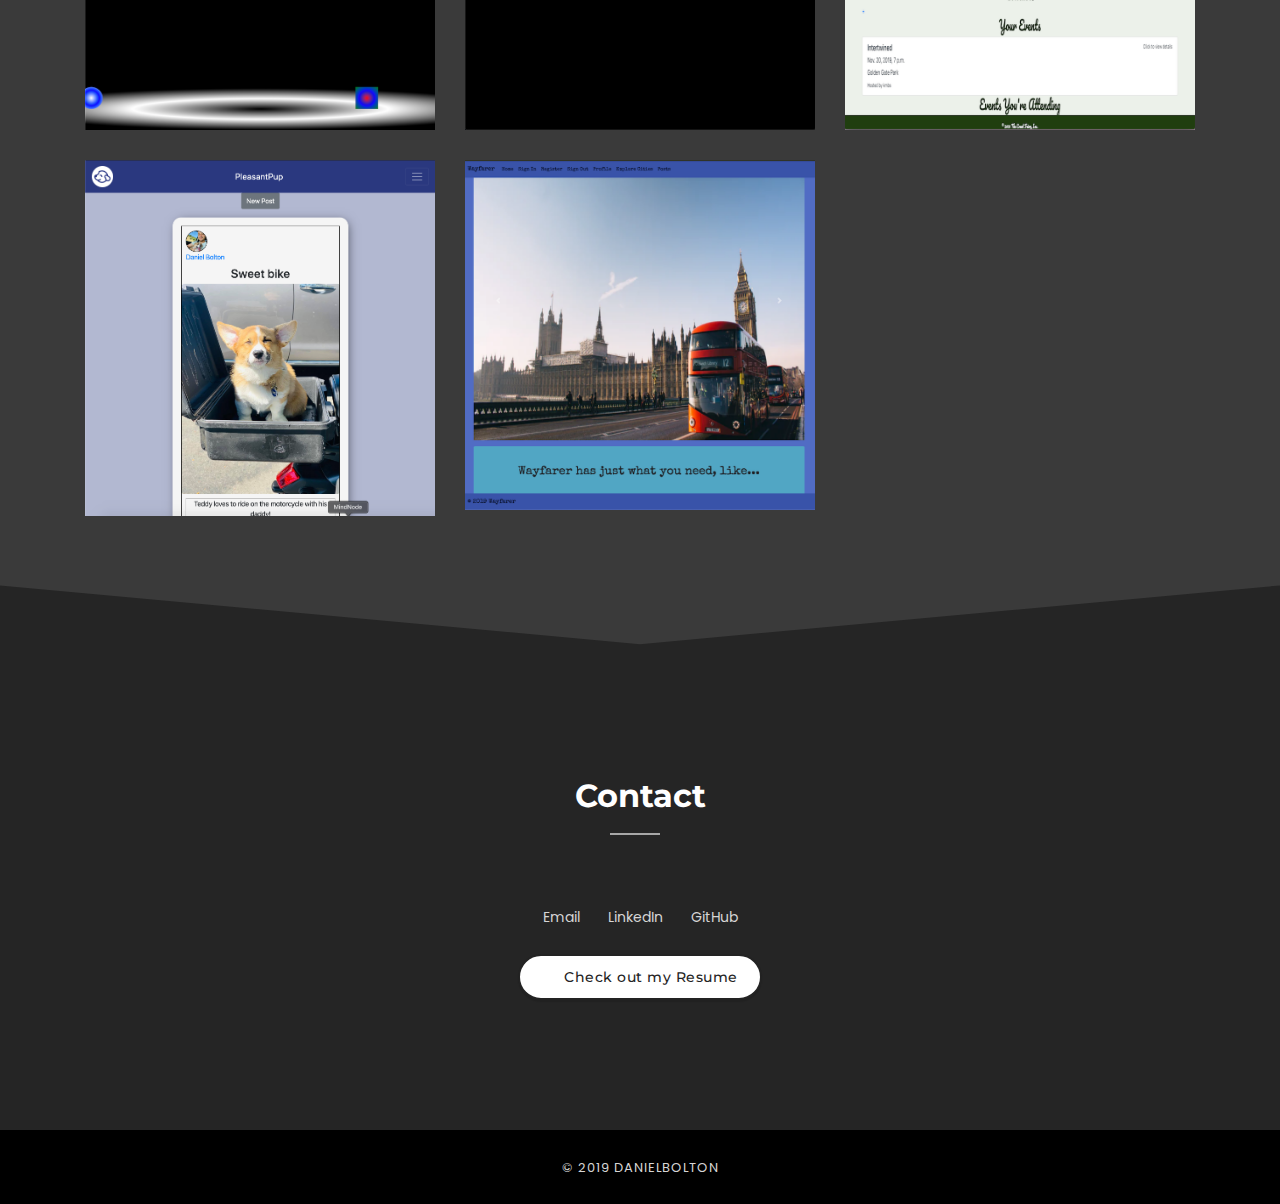
==== commit 690fecb6: "fixes resume link" ====
--- a/index.html
+++ b/index.html
@@ -376,7 +376,7 @@
                 </div>
 
             </div>
-            <a class="btn white" href="https://docs.google.com/document/d/1EkKecv61NP2lAfYaW3yyrizQYtLb45IWTsc3OfTqEAk/edit?ts=5de58c06#" target="_blank">
+            <a class="btn white" href="https://docs.google.com/document/d/1EkKecv61NP2lAfYaW3yyrizQYtLb45IWTsc3OfTqEAk/edit?usp=sharing" target="_blank">
                 <i class="fas fa-arrow-alt-circle-down font-size16"></i>
                 <span class="alt-font margin-5px-left">Check out my Resume</span>
             </a>
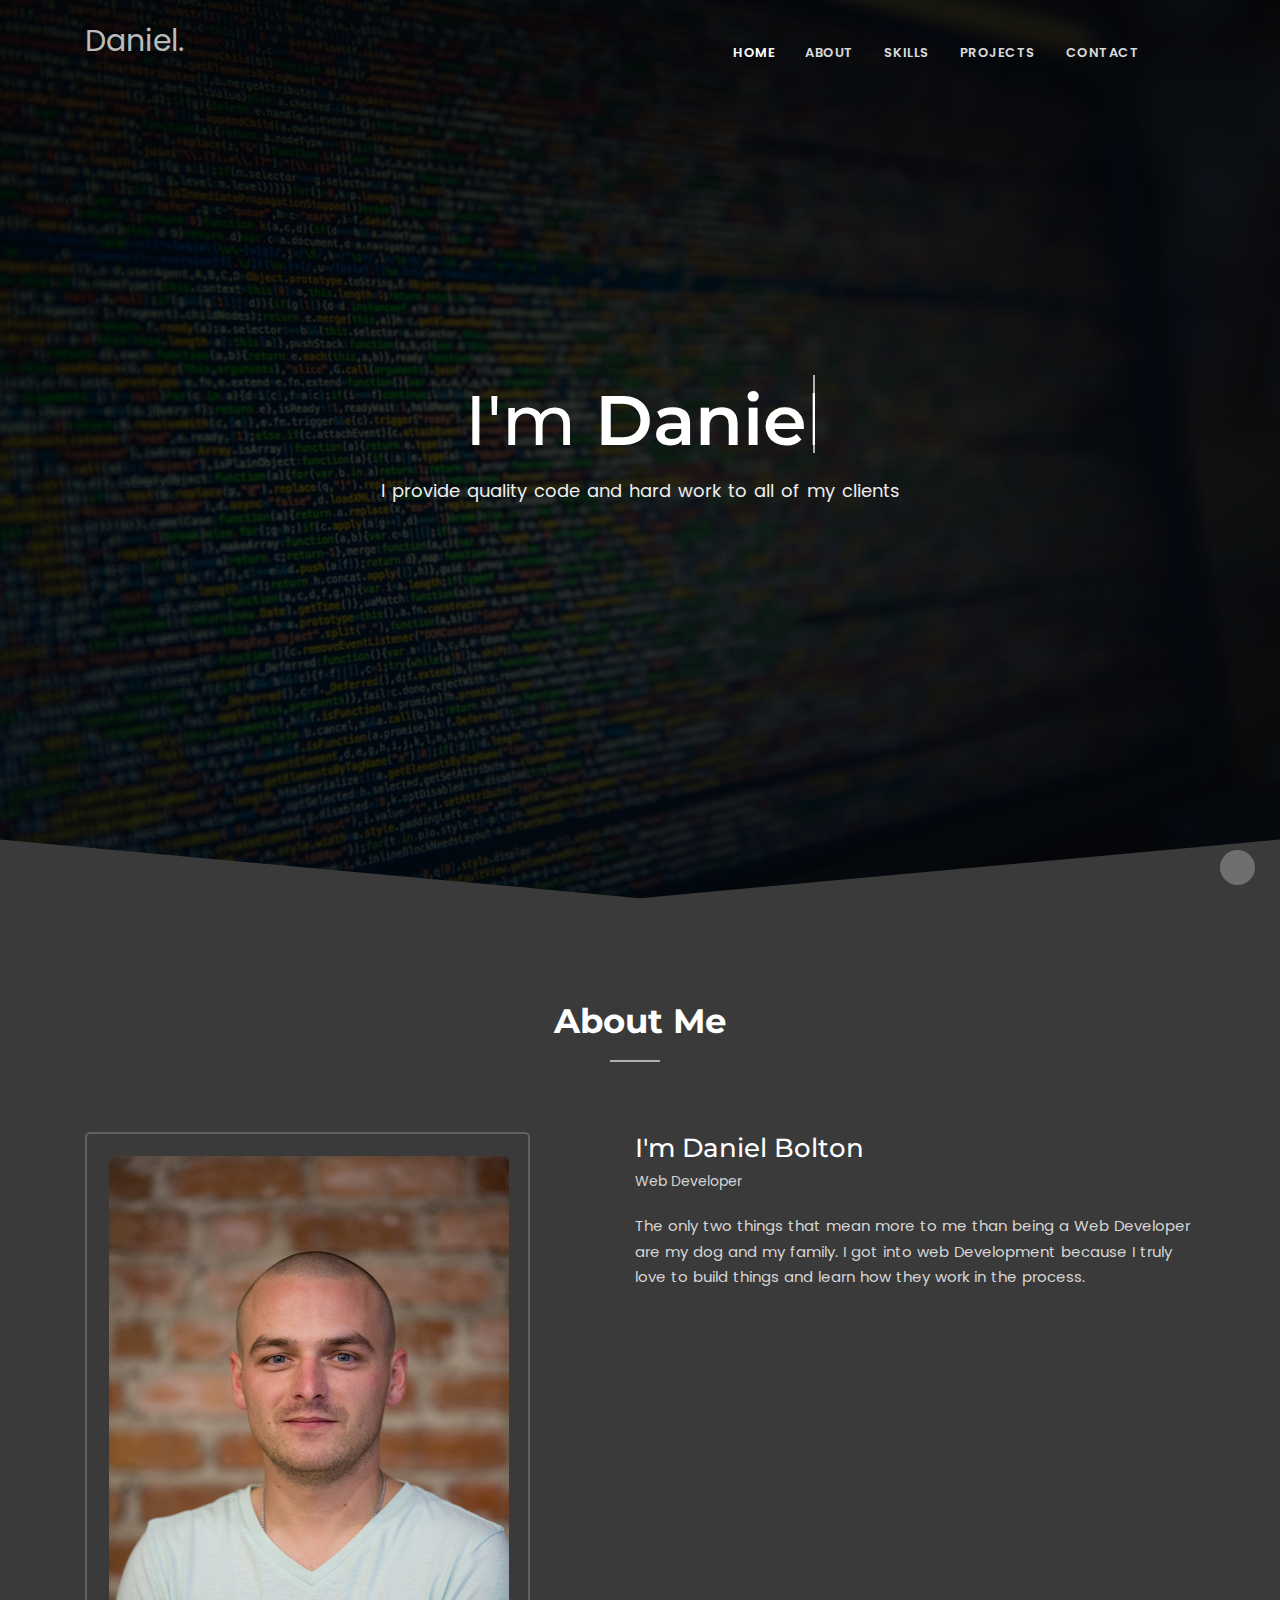
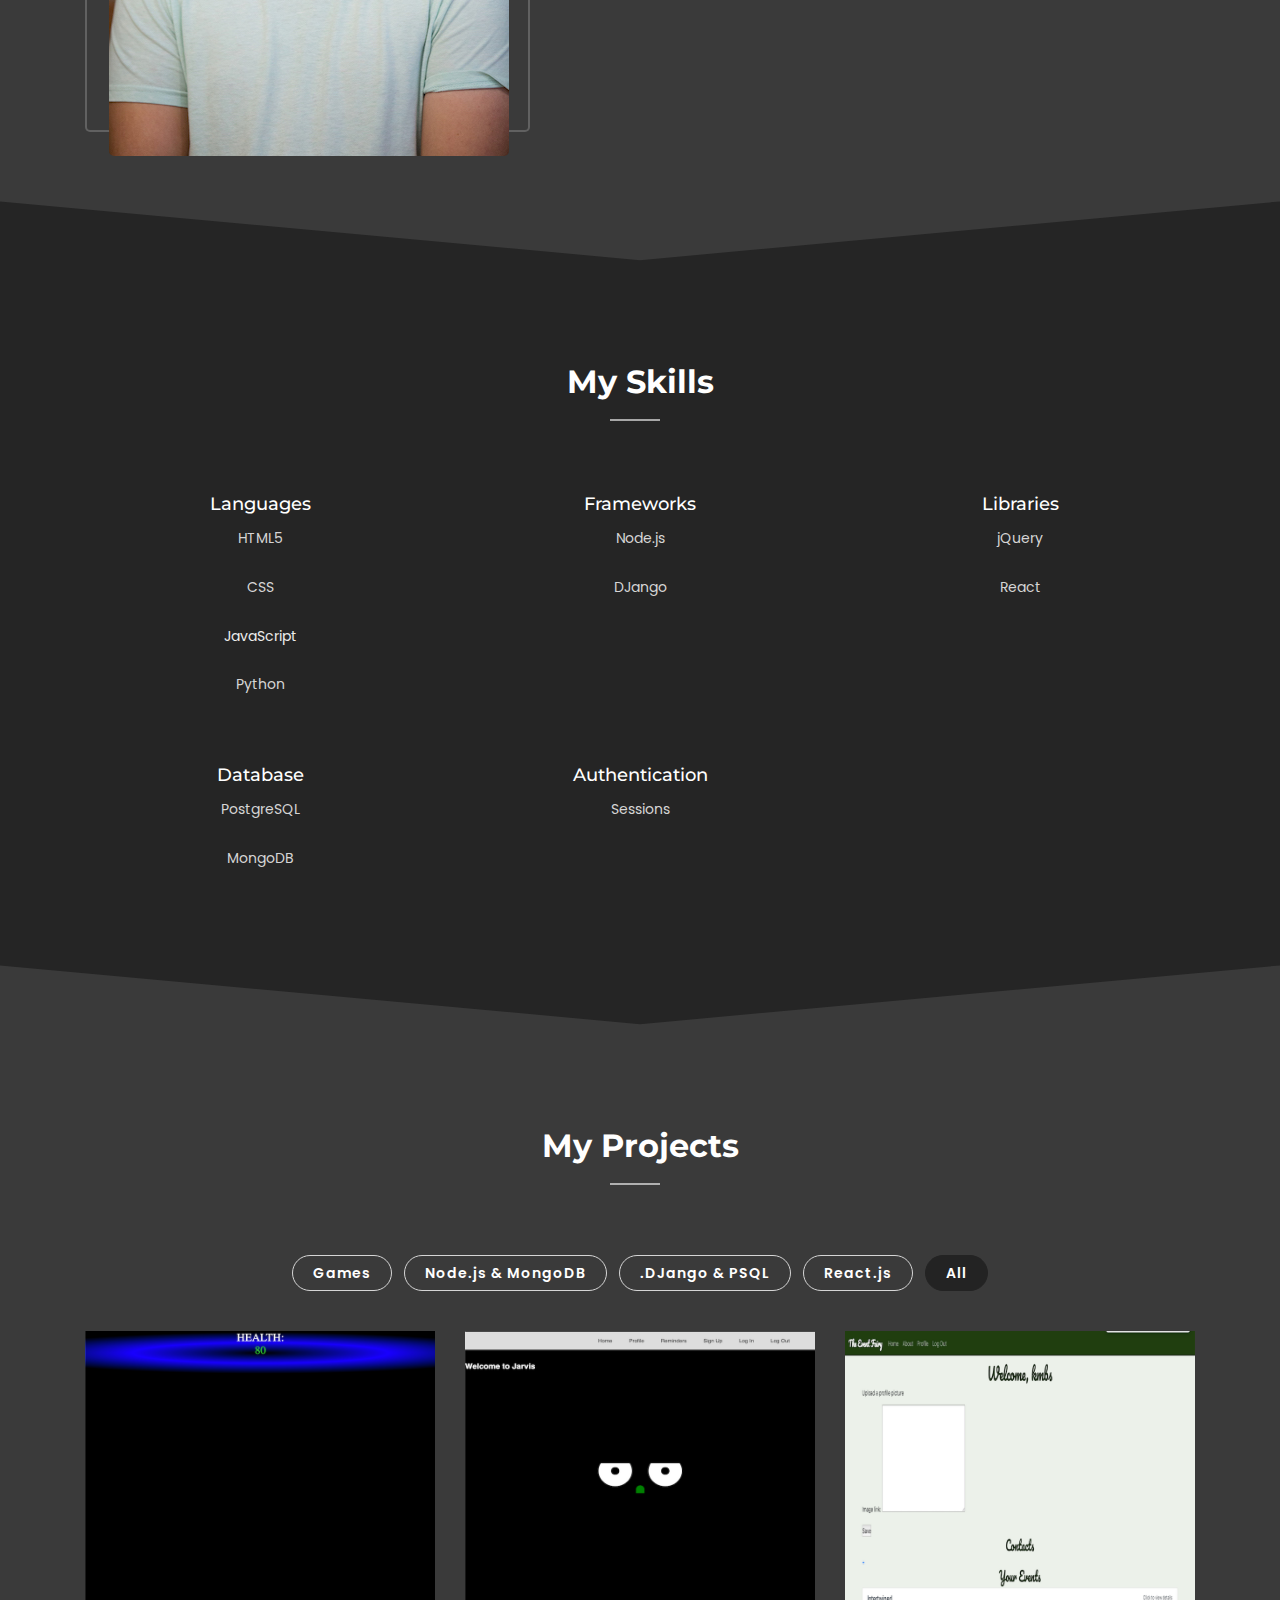
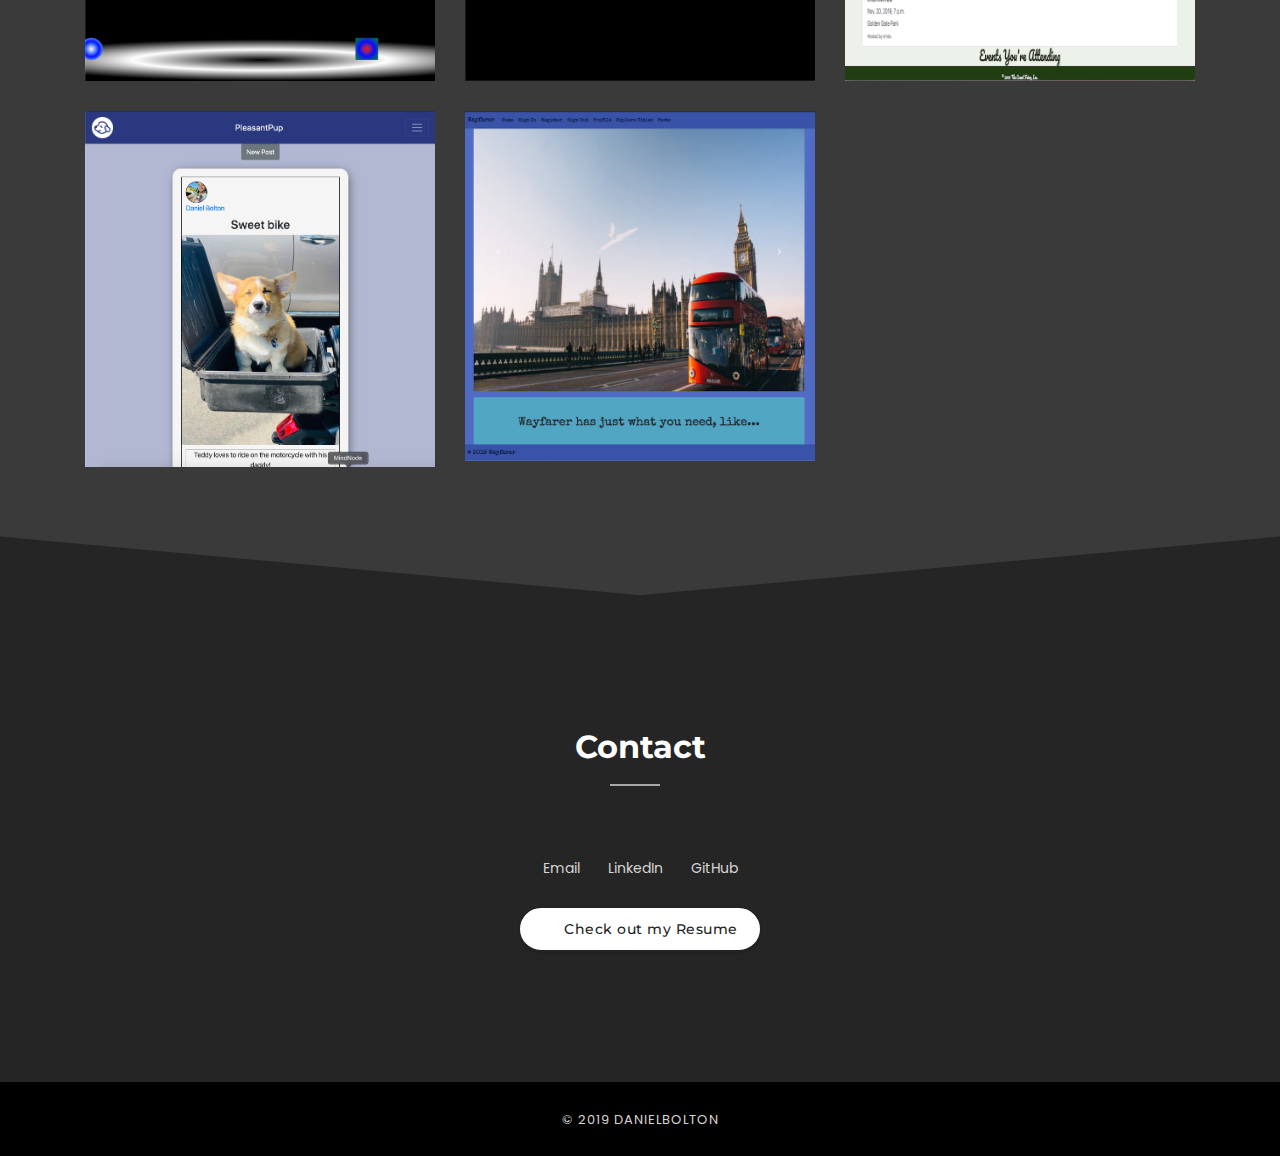
==== commit ac8349a6: "changes django to framework" ====
--- a/index.html
+++ b/index.html
@@ -12,7 +12,7 @@
     <meta name="description" content="Daniel's Portfolio" />
 
    
-    <title>Daniel's Portfolio</title>
+    <title>Daniel Bolton's Portfolio</title>
 
 
 
@@ -175,6 +175,9 @@
                         <div class="prog-item">
                             <p class="text-light-gray">Node.js</p>
                         </div>
+                        <div class="prog-item">
+                            <p class="text-light-gray">DJango</p>
+                        </div>
                     </div>
                 </div>
 
@@ -199,9 +202,7 @@
                                 <div class="prog-item">
                                     <p class="text-light-gray">MongoDB</p>
                                 </div>
-                                <div class="prog-item">
-                                        <p class="text-light-gray">DJango</p>
-                                    </div>
+
 
                     </div>
                 </div>
@@ -376,7 +377,7 @@
                 </div>
 
             </div>
-            <a class="btn white" href="https://docs.google.com/document/d/1EkKecv61NP2lAfYaW3yyrizQYtLb45IWTsc3OfTqEAk/edit?usp=sharing" target="_blank">
+            <a class="btn white" href="./resume.html" target="_blank">
                 <i class="fas fa-arrow-alt-circle-down font-size16"></i>
                 <span class="alt-font margin-5px-left">Check out my Resume</span>
             </a>
--- a/css/style.css
+++ b/css/style.css
@@ -1,3 +1,11 @@
+html{
+  height: 100vh;
+}
+body {
+  height: 100%;
+}
+
+
 #preloader {
   position: fixed;
   left: 0;
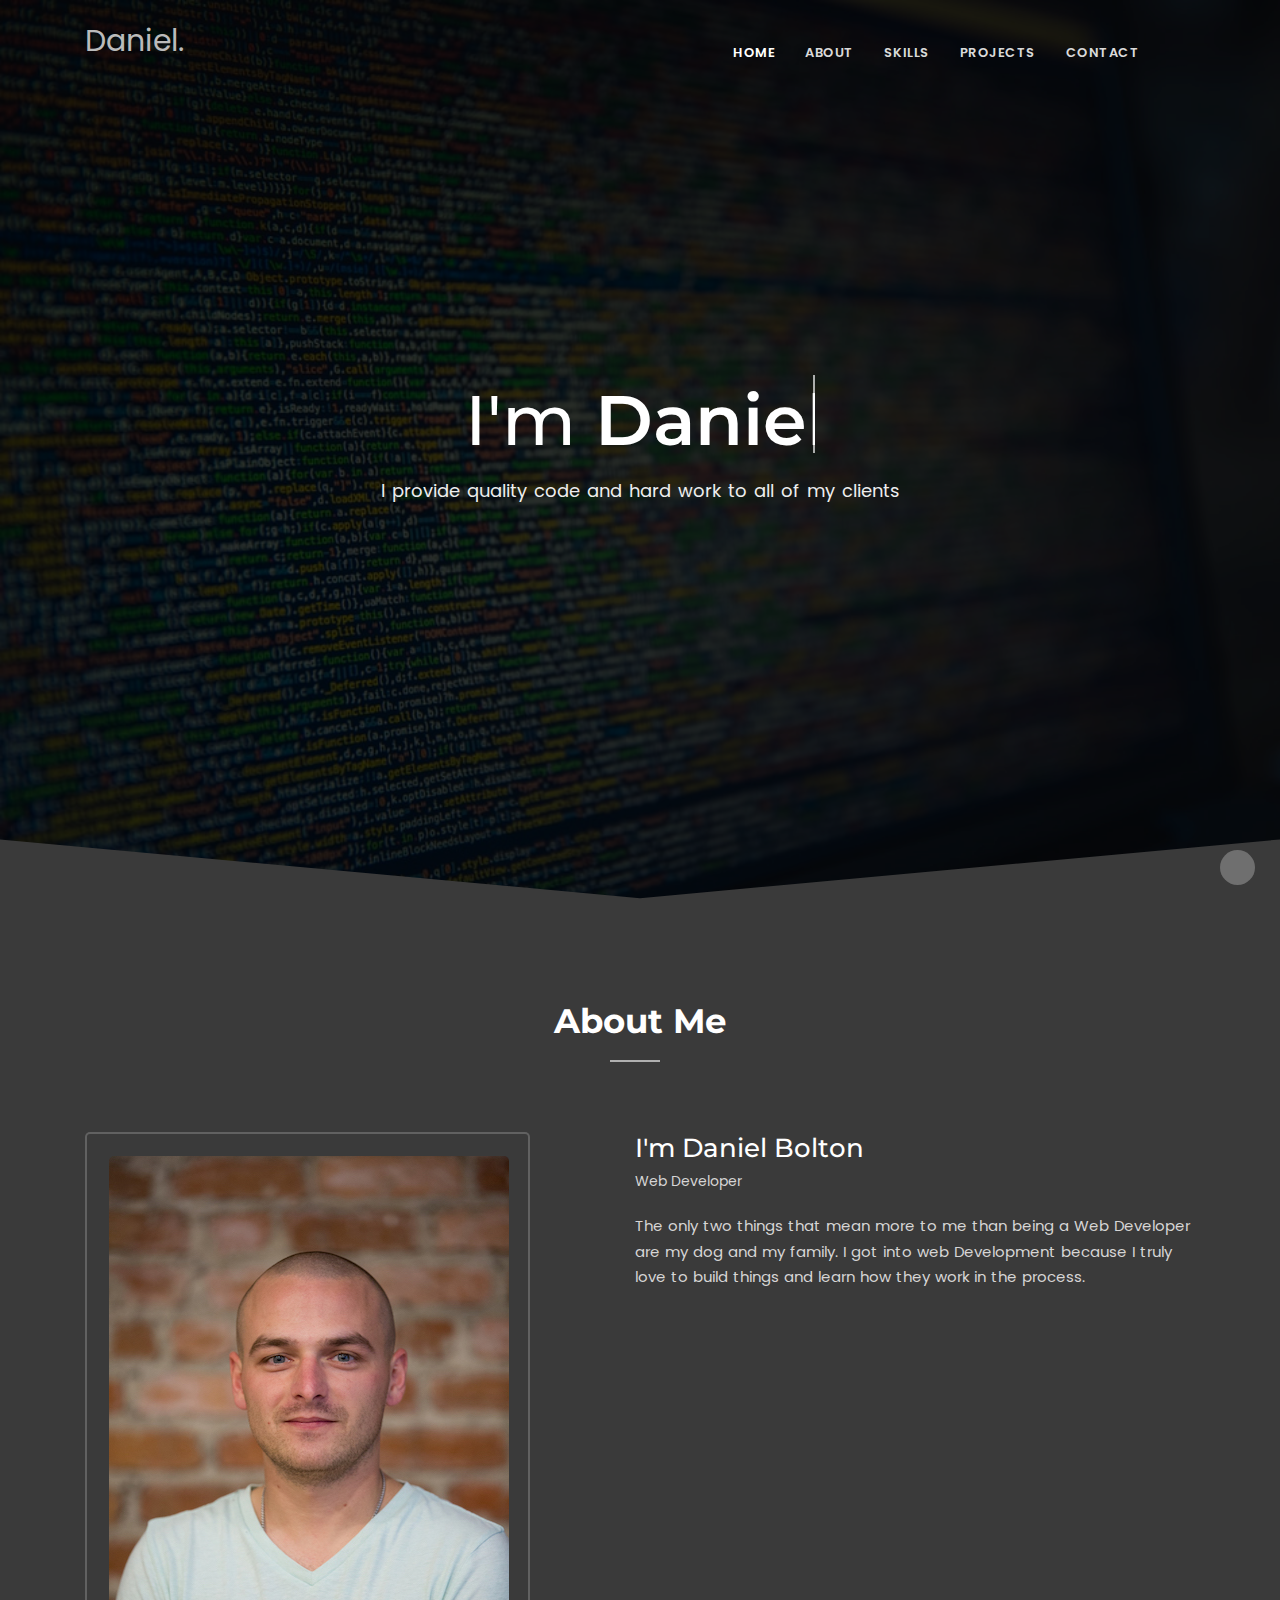
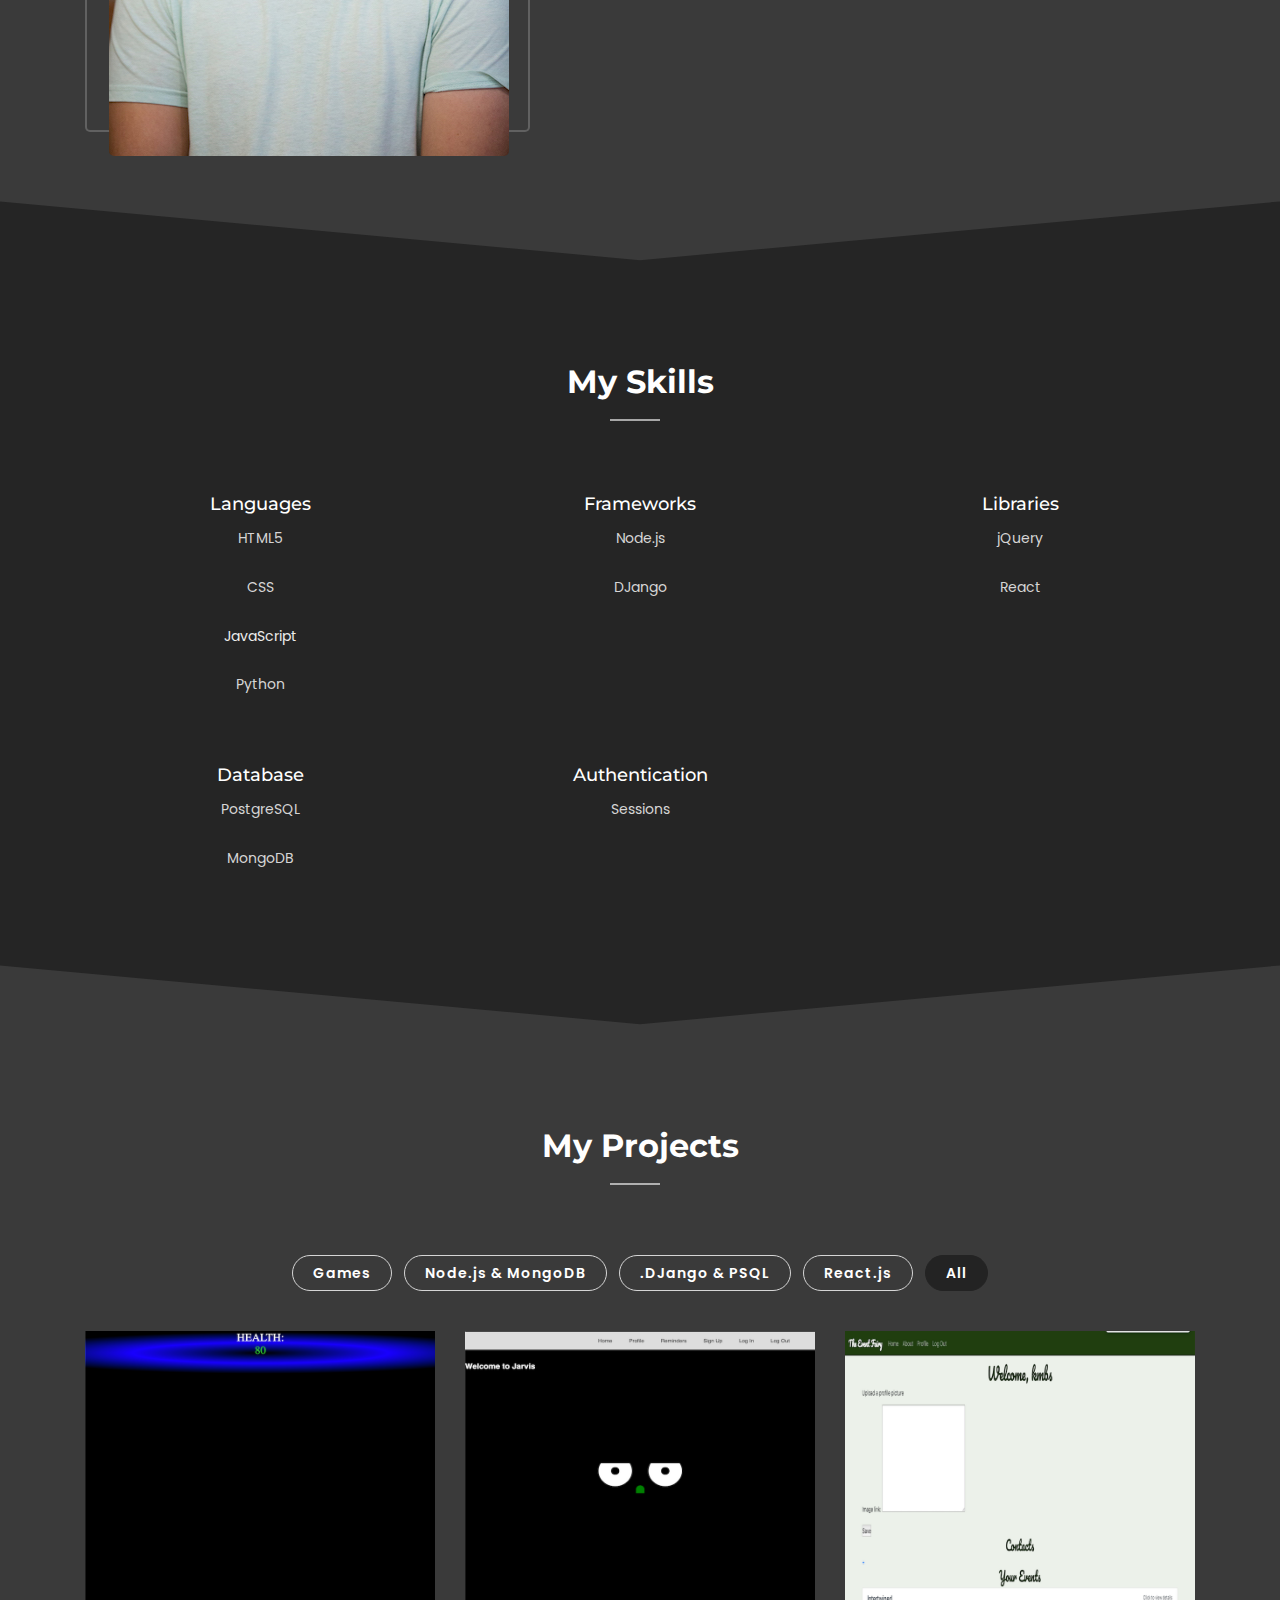
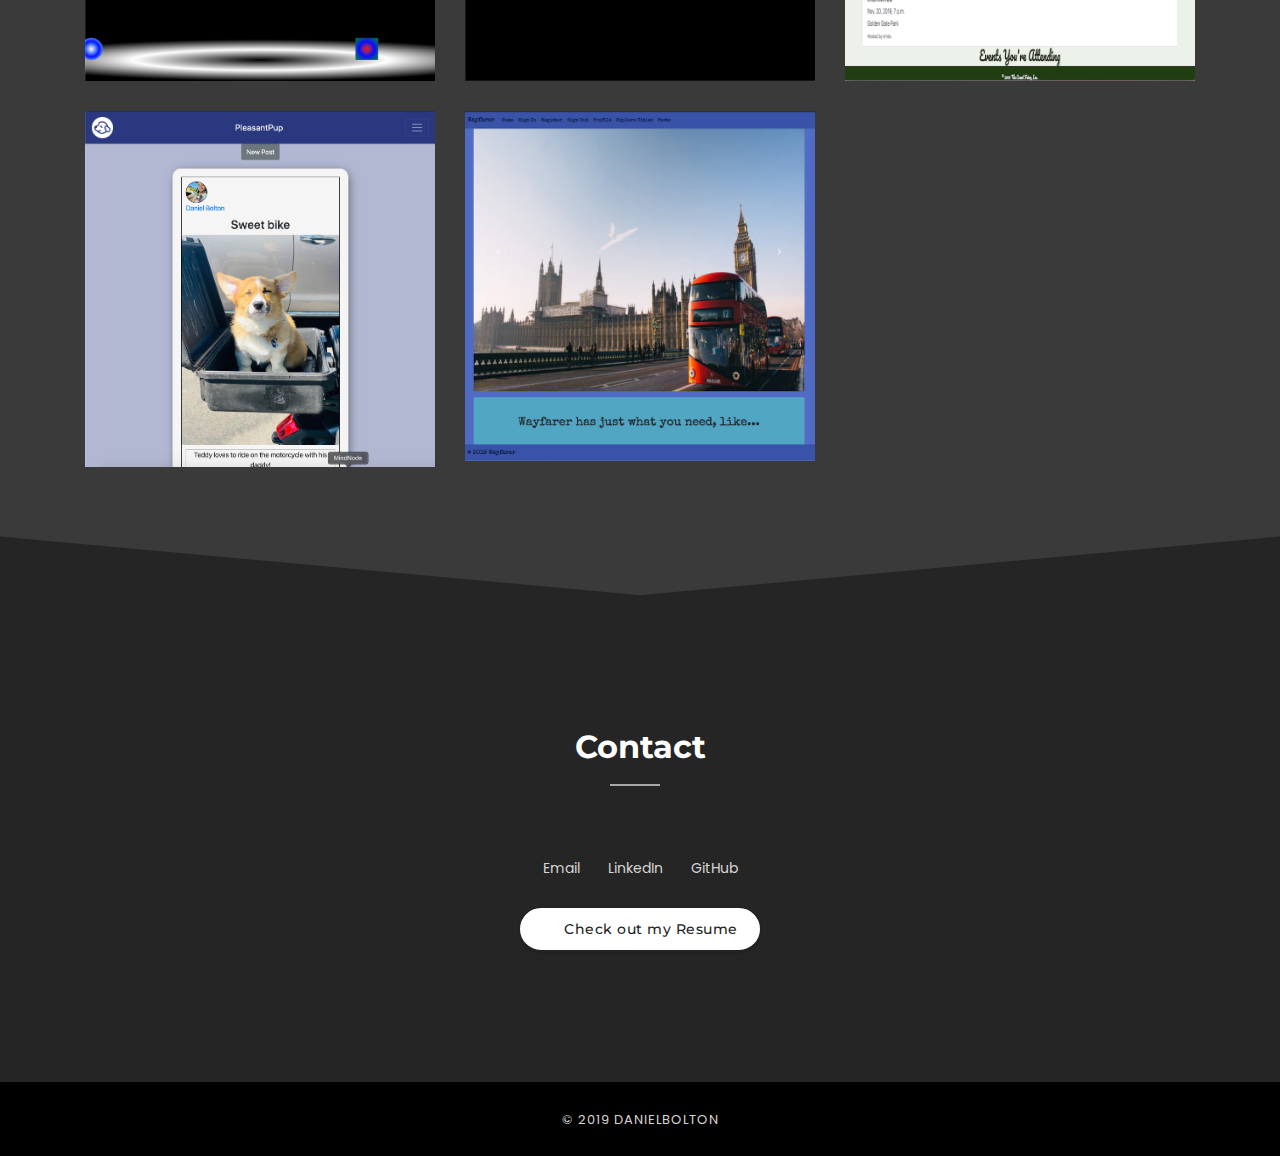
==== commit 3520fa76: "changes url for game" ====
--- a/index.html
+++ b/index.html
@@ -261,7 +261,7 @@
                             <img src="img/game.png" alt="image">
                             <div class="item-img-overlay valign">
                                 <div class="overlay-info width-100 vertical-center">
-                                    <a href="https://pages.git.generalassemb.ly/DanielB/2DPlatformerGame/" target="_blank">
+                                    <a href="https://git.generalassemb.ly/DanielB/2DPlatformerGame/blob/master/README.md" target="_blank">
                                         <i class="fa fa-search-plus"></i>
                                     </a>
                                     <h6>First Video Game</h6>
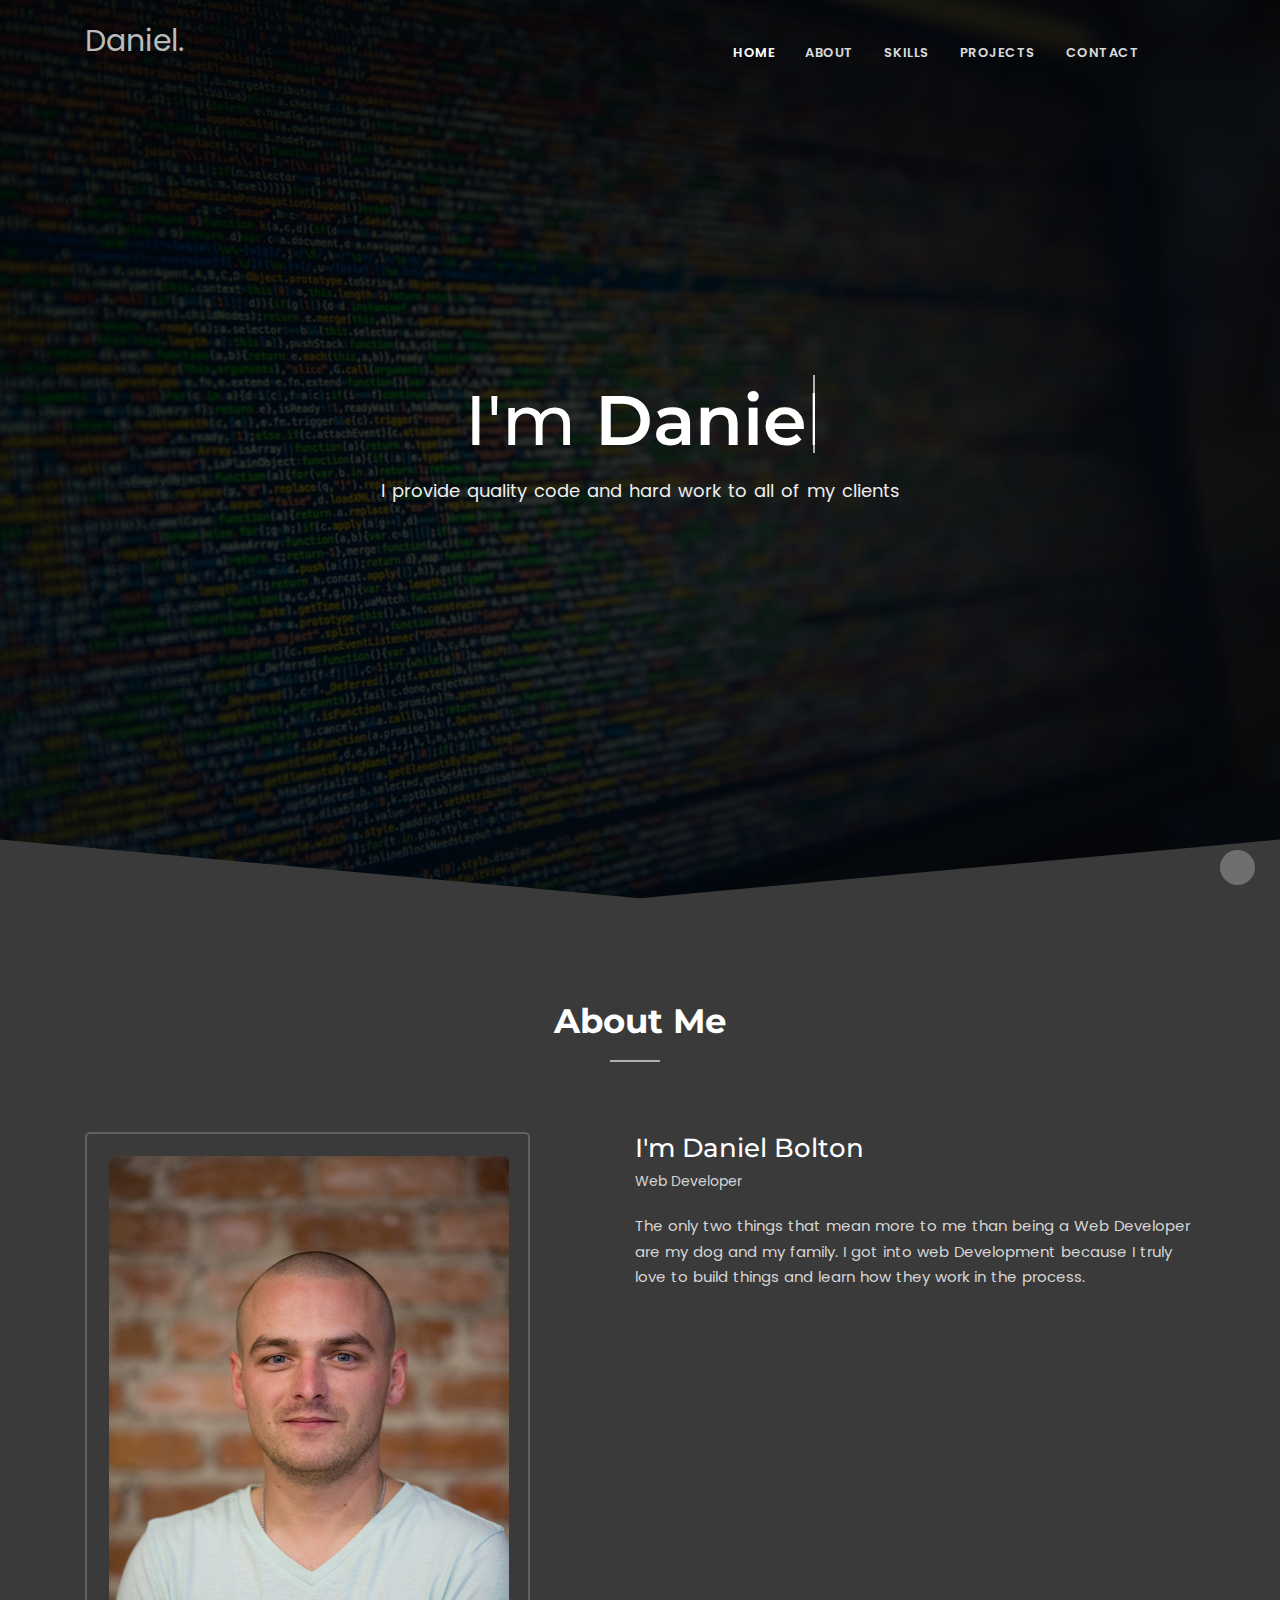
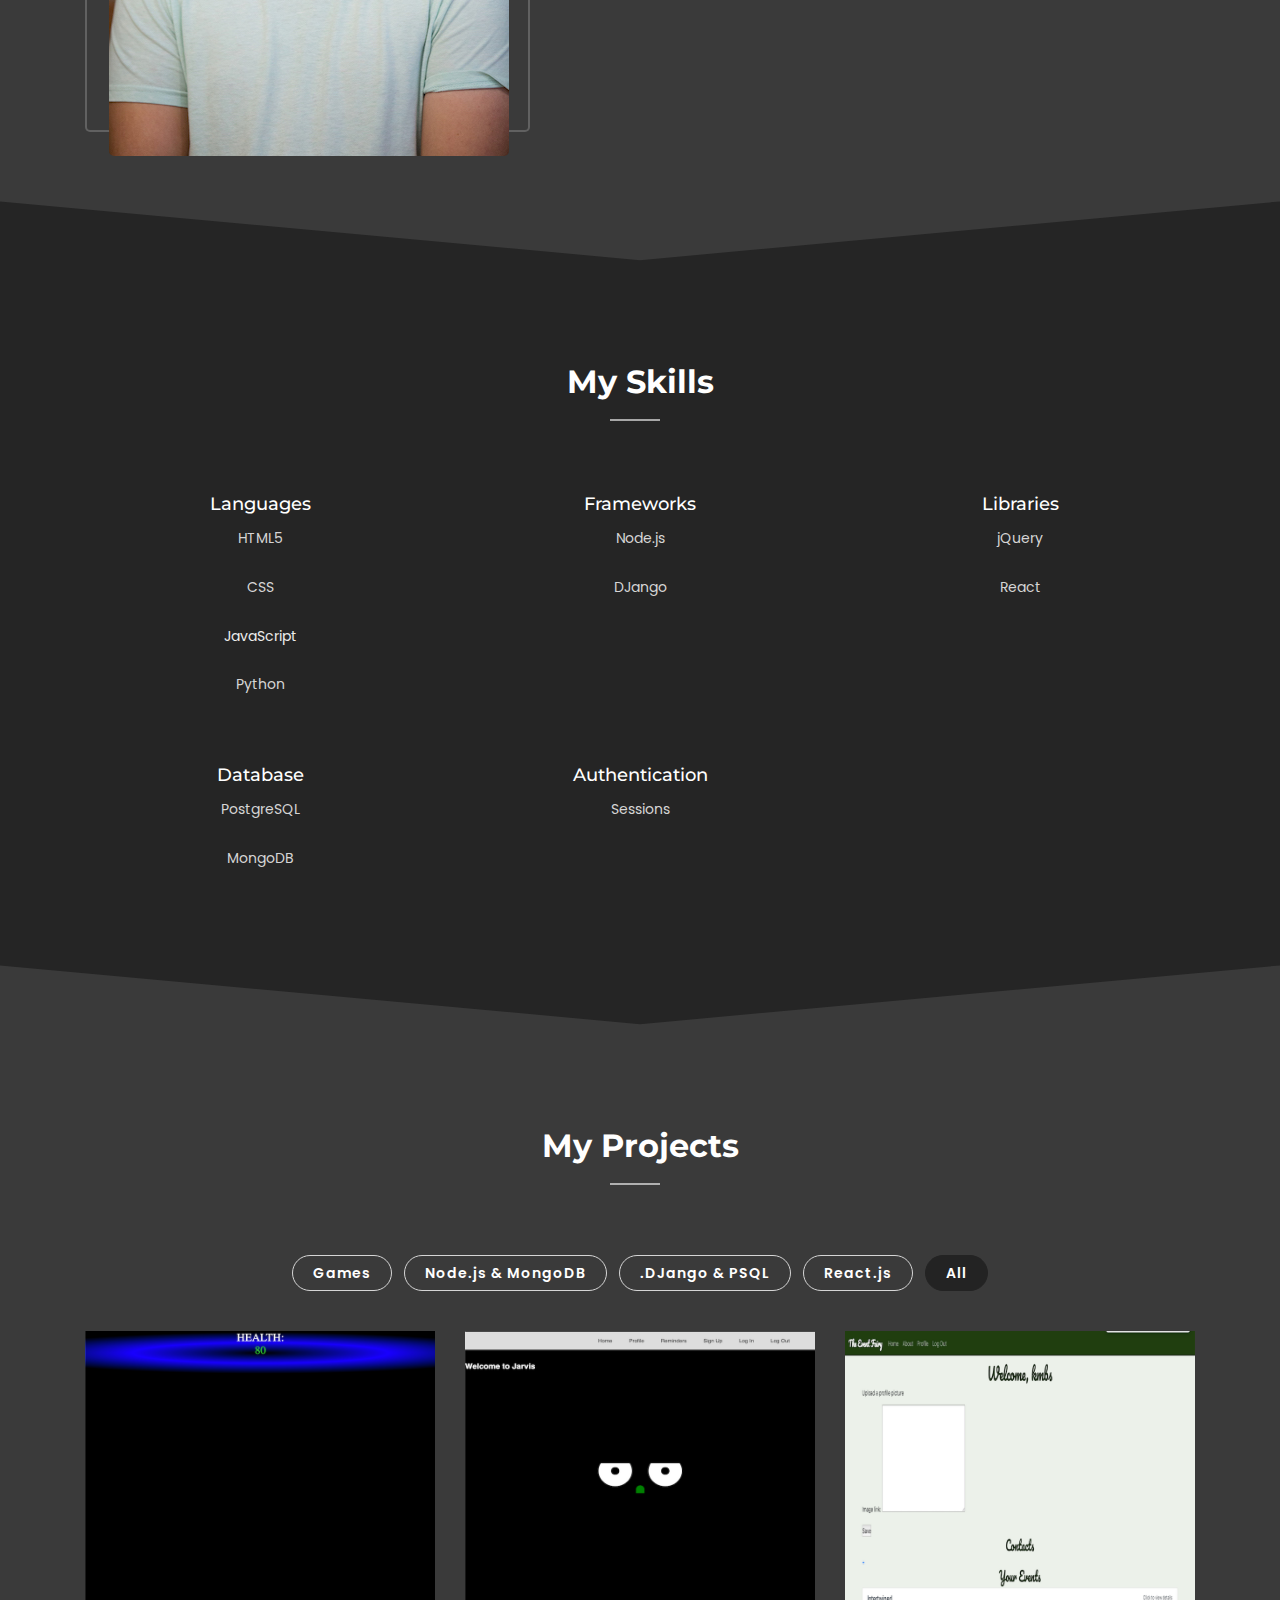
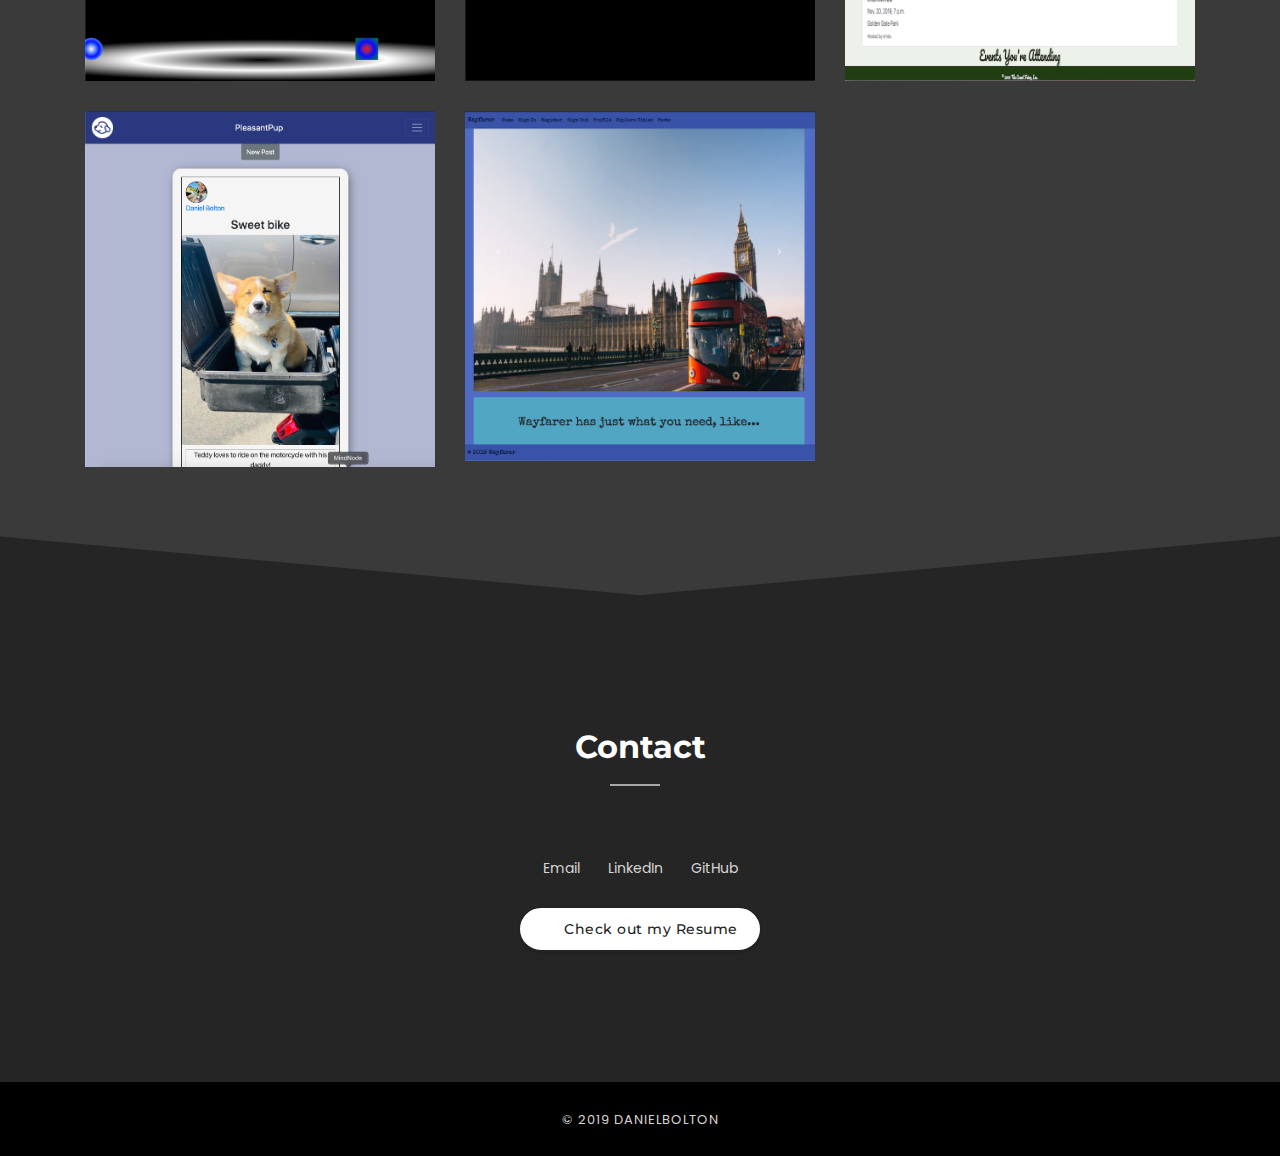
==== commit 5bcaf6b4: "removes spacing" ====
--- a/index.html
+++ b/index.html
@@ -1,55 +1,31 @@
 <!DOCTYPE html>
 <html lang="en">
-
 <head>
-
-
     <meta charset="utf-8">
     <meta name="author" content="ChitrakootWeb" />
     <meta http-equiv="X-UA-Compatible" content="IE=edge" />
     <meta name="viewport" content="width=device-width, initial-scale=1.0, maximum-scale=1.0, user-scalable=no">
     <meta name="keywords" content="HTML5 Template Onepage Daniel" />
     <meta name="description" content="Daniel's Portfolio" />
-
-   
     <title>Daniel Bolton's Portfolio</title>
-
-
-
-
-
     <link rel="stylesheet" href="css/plugins.css" />
-
- 
     <link rel="stylesheet" href="css/style.css" />
-
 </head>
-
 <body>
-
-
     <div id="preloader">
         <div class="row loader">
             <div class="loader-icon"></div>
         </div>
     </div>
-
     <header class="header creative position-relative bg-img height-100-vh valign" data-scroll-index="0" data-overlay-dark="8" data-background="img/web-background.jpeg" data-stellar-background-ratio="0.5">
-
         <nav class="navbar navbar-expand-lg border-none bg-black-scroll">
             <div class="container padding-15px-lr md-padding-15px-lr sm-padding-15px-all">
-
-           
                 <a class="logo" href="javascript:void(0);" data-scroll-nav="0">
                     <p style="font-size: 30px;">Daniel.</p>
                 </a>
-             
-
                 <button class="navbar-toggler" type="button" data-toggle="collapse" data-target="#navbarContent" aria-controls="navbarContent" aria-expanded="false" aria-label="Toggle navigation">
                     <span class="icon-bar"><i class="fas fa-bars"></i></span>
                 </button>
-
-            
                 <div class="collapse navbar-collapse" id="navbarContent">
                     <ul class="navbar-nav ml-auto">
                         <li class="nav-item">
@@ -69,10 +45,8 @@
                         </li>
                     </ul>
                 </div>
-          
             </div>
         </nav>
-
         <div class="container">
             <div class="row">
                 <div class="col-12 text-center caption">
@@ -85,25 +59,18 @@
                                   <b class="font-weight-600">a Researcher</b>
                                   <b class="font-weight-600">a Dog Lover</b>
                                 </span>
-
-                              
-
                         </h1>
                     <p class="margin-30px-bottom sm-margin-20px-bottom xs-display-none">I provide quality code and hard work to all of my clients</p>
 
                 </div>
             </div>
         </div>
- 
-
         <div class="svg extra-md-gray">
             <svg fill="#fff" version="1.1" width="100%" height="100" viewBox="0 0 100 102" preserveAspectRatio="none">
                 <path d="M0 30 L50 90 L100 30 V100 H0"></path>
             </svg>
         </div>
-
     </header>
-
     <section data-scroll-index="1" class="padding-100px-top padding-130px-bottom xs-padding-80px-top xs-padding-100px-bottom bg-extra-medium-gray">
         <div class="container">
             <div class="row">
@@ -112,37 +79,28 @@
                 </div>
             </div>
             <div class="row">
-         
                 <div class="col-md-5 col-sm-12 sm-margin-30px-bottom">
-                
                     <div class="about-box">
                         <div class="porfile-photo">
                             <img src="img/profile/profile-pic1.jpg" alt="Daniel Boltons's profile picture" />
                         </div>
                     </div>
-               
-                </div>
-
+                </div>
                 <div class="col-md-7 col-sm-12 padding-70px-left md-padding-50px-left xs-padding-15px-left">
                     <div class="padding-20px-left sm-no-padding">
                         <h4 class="margin-5px-bottom alt-font font-size26 md-font-size24 xs-font-size20 text-white">I'm Daniel Bolton</h4>
                         <span class="margin-20px-bottom display-block text-light-gray"> Web Developer</span>
                         <p class="font-size15 xs-font-size14 text-light-gray">The only two things that mean more to me than being a Web Developer are my dog and my family. I got into web Development because I truly love to build things and learn how they work in the process.</p>
-
-                    </div>
-                </div>
- 
-            </div>
-        </div>
-
+                    </div>
+                </div>
+            </div>
+        </div>
         <div class="svg dark-gray">
             <svg fill="#f7f7f7" version="1.1" width="100%" height="100" viewBox="0 0 100 102" preserveAspectRatio="none">
                 <path d="M0 30 L50 90 L100 30 V100 H0"></path>
             </svg>
         </div>
-
     </section>
-
     <section class="services padding-100px-top padding-130px-bottom xs-padding-80px-top xs-padding-100px-bottom bg-dark-gray" data-scroll-index="2">
         <div class="container">
             <div class="row">
@@ -168,7 +126,6 @@
                             </div>
                     </div>
                 </div>
-
                 <div class="col-lg-4 col-md-6">
                     <div class="text-center padding-40px-bottom sm-padding-30px-bottom xs-padding-20px-bottom">
                         <div class="alt-font text-extra-dark-gray margin-10px-bottom font-size18 xs-font-size16 text-white">Frameworks</div>
@@ -180,7 +137,6 @@
                         </div>
                     </div>
                 </div>
-
                 <div class="col-lg-4 col-md-6">
                     <div class="text-center padding-40px-bottom sm-padding-30px-bottom xs-padding-20px-bottom">
                         <div class="alt-font text-extra-dark-gray margin-10px-bottom font-size18 xs-font-size16 text-white">Libraries</div>
@@ -192,7 +148,6 @@
                                 </div>
                     </div>
                 </div>
-
                 <div class="col-lg-4 col-md-6">
                     <div class="text-center sm-padding-30px-bottom xs-padding-20px-bottom">
                         <div class="alt-font text-extra-dark-gray margin-10px-bottom font-size18 xs-font-size16 text-white">Database</div>
@@ -202,12 +157,8 @@
                                 <div class="prog-item">
                                     <p class="text-light-gray">MongoDB</p>
                                 </div>
-
-
-                    </div>
-                </div>
-
-
+                    </div>
+                </div>
                 <div class="col-lg-4 col-md-6">
                     <div class="text-center xs-padding-20px-bottom">
                         <div class="alt-font text-extra-dark-gray margin-10px-bottom font-size18 xs-font-size16 text-white">Authentication</div>
@@ -218,17 +169,12 @@
                 </div>
             </div>
         </div>
-
         <div class="svg extra-md-gray">
             <svg fill="#fff" version="1.1" width="100%" height="100" viewBox="0 0 100 102" preserveAspectRatio="none">
                 <path d="M0 30 L50 90 L100 30 V100 H0"></path>
             </svg>
         </div>
-
     </section>
-
-
-
     <section class="portfolio padding-100px-top padding-130px-bottom xs-padding-80px-top xs-padding-100px-bottom bg-extra-medium-gray" data-scroll-index="3" id="portfolio">
         <div class="container">
             <div class="row">
@@ -237,9 +183,6 @@
                 </div>
             </div>
             <div class="row">
-               
-
-
                 <div class="filtering col-sm-12 text-center">
                     <span data-filter='.games'>Games</span>
                     <span data-filter='.nodejs-mongodb'>Node.js & MongoDB</span>
@@ -247,15 +190,8 @@
                     <span data-filter='.React'>React.js</span>
                     <span data-filter='*' class="active">All</span>
                 </div>
-         
-
-
                 <div class="clearfix"></div>
-
-            
                 <div class="gallery text-center width-100">
-
-                 
                     <div class="col-md-4 items games">
                         <div class="item-img">
                             <img src="img/game.png" alt="image">
@@ -269,8 +205,6 @@
                             </div>
                         </div>
                     </div>
-
-
                     <div class="col-md-4 items nodejs-mongodb">
                         <div class="item-img">
                             <img src="img/jarvis.png" alt="image">
@@ -284,8 +218,6 @@
                             </div>
                         </div>
                     </div>
-
-
                     <div class="col-md-4 items DJango-PSQL">
                         <div class="item-img">
                             <img src="img/event-fairy.png" alt="image">
@@ -299,9 +231,6 @@
                             </div>
                         </div>
                     </div>
-
-
-
                     <div class="col-md-4 items DJango-PSQL">
                         <div class="item-img">
                             <img src="img/pleasantPup.png" alt="image">
@@ -315,8 +244,6 @@
                             </div>
                         </div>
                     </div>
-
-
                     <div class="col-md-4 items React">
                         <div class="item-img">
                             <img src="img/wayfarer.png" alt="image">
@@ -330,65 +257,36 @@
                             </div>
                         </div>
                     </div>
-
-
-
-
-
-  
-
-
                     <div class="clear-fix"></div>
-
-                </div>
-            </div>
-        </div>
-
+                </div>
+            </div>
+        </div>
         <div class="svg dark-gray">
             <svg fill="#fff" version="1.1" width="100%" height="100" viewBox="0 0 100 102" preserveAspectRatio="none">
                 <path d="M0 30 L50 90 L100 30 V100 H0"></path>
             </svg>
         </div>
-
     </section>
-
-
     <section class="contact no-padding-bottom padding-130px-top xs-padding-80px-top bg-dark-gray" data-scroll-index="4">
-
         <div class="container padding-130px-bottom xs-padding-80px-bottom text-center">
             <div class="row">
                 <div class="col-12 center-col margin-70px-bottom sm-margin-40px-bottom xs-margin-30px-bottom text-center">
                     <h3 class="font-weight-700 font-size32 md-font-size27 sm-font-size24 xs-font-size20 section-title white style2">Contact</h3>
                 </div>
             </div>
-
             <div class="row">
                 <div class="social-links text-center" style="width: 100%;">
-                    <a href="https://mail.google.com/mail/u/0/#inbox?compose=GTvVlcSGLrTGVrtCggWRmmfcwWcQStGXgPZDVWQbQnGFBhvDkqZcsjrXHXKJjPbKVmFVjxVNrxCJC" target="_blank"><p class="text-light-gray">Email</p></a>
-                    
+                    <a href="https://mail.google.com/mail/u/0/#inbox?compose=GTvVlcSGLrTGVrtCggWRmmfcwWcQStGXgPZDVWQbQnGFBhvDkqZcsjrXHXKJjPbKVmFVjxVNrxCJC" target="_blank"><p class="text-light-gray">Email</p></a> 
                     <a href="https://www.linkedin.com/in/danielbolton1992/" target="_blank"><p class="text-light-gray">LinkedIn</p></a>
-                
-
-                 
-
                     <a href="https://github.com/danielkbolton" target="_blank"><p class="text-light-gray">GitHub</p></a>
-
-                    
-                </div>
-
+                </div>
             </div>
             <a class="btn white" href="./resume.html" target="_blank">
                 <i class="fas fa-arrow-alt-circle-down font-size16"></i>
                 <span class="alt-font margin-5px-left">Check out my Resume</span>
             </a>
         </div>
-
-
-
     </section>
-
-
-
     <footer class="bg-black">
         <div class="footer-bottom">
             <div class="container">
@@ -403,8 +301,6 @@
             <i class="fa fa-angle-up"></i>
         </div>
     </footer>
-
-
     <script src="js/jquery.min.js"></script>
     <script src="js/popper.min.js"></script>
     <script src="js/bootstrap.min.js"></script>
@@ -421,5 +317,4 @@
     <script src="js/mailform/jquery.form.min.js"></script>
     <script src="js/mailform/jquery.rd-mailform.min.c.js"></script>
 </body>
-
 </html>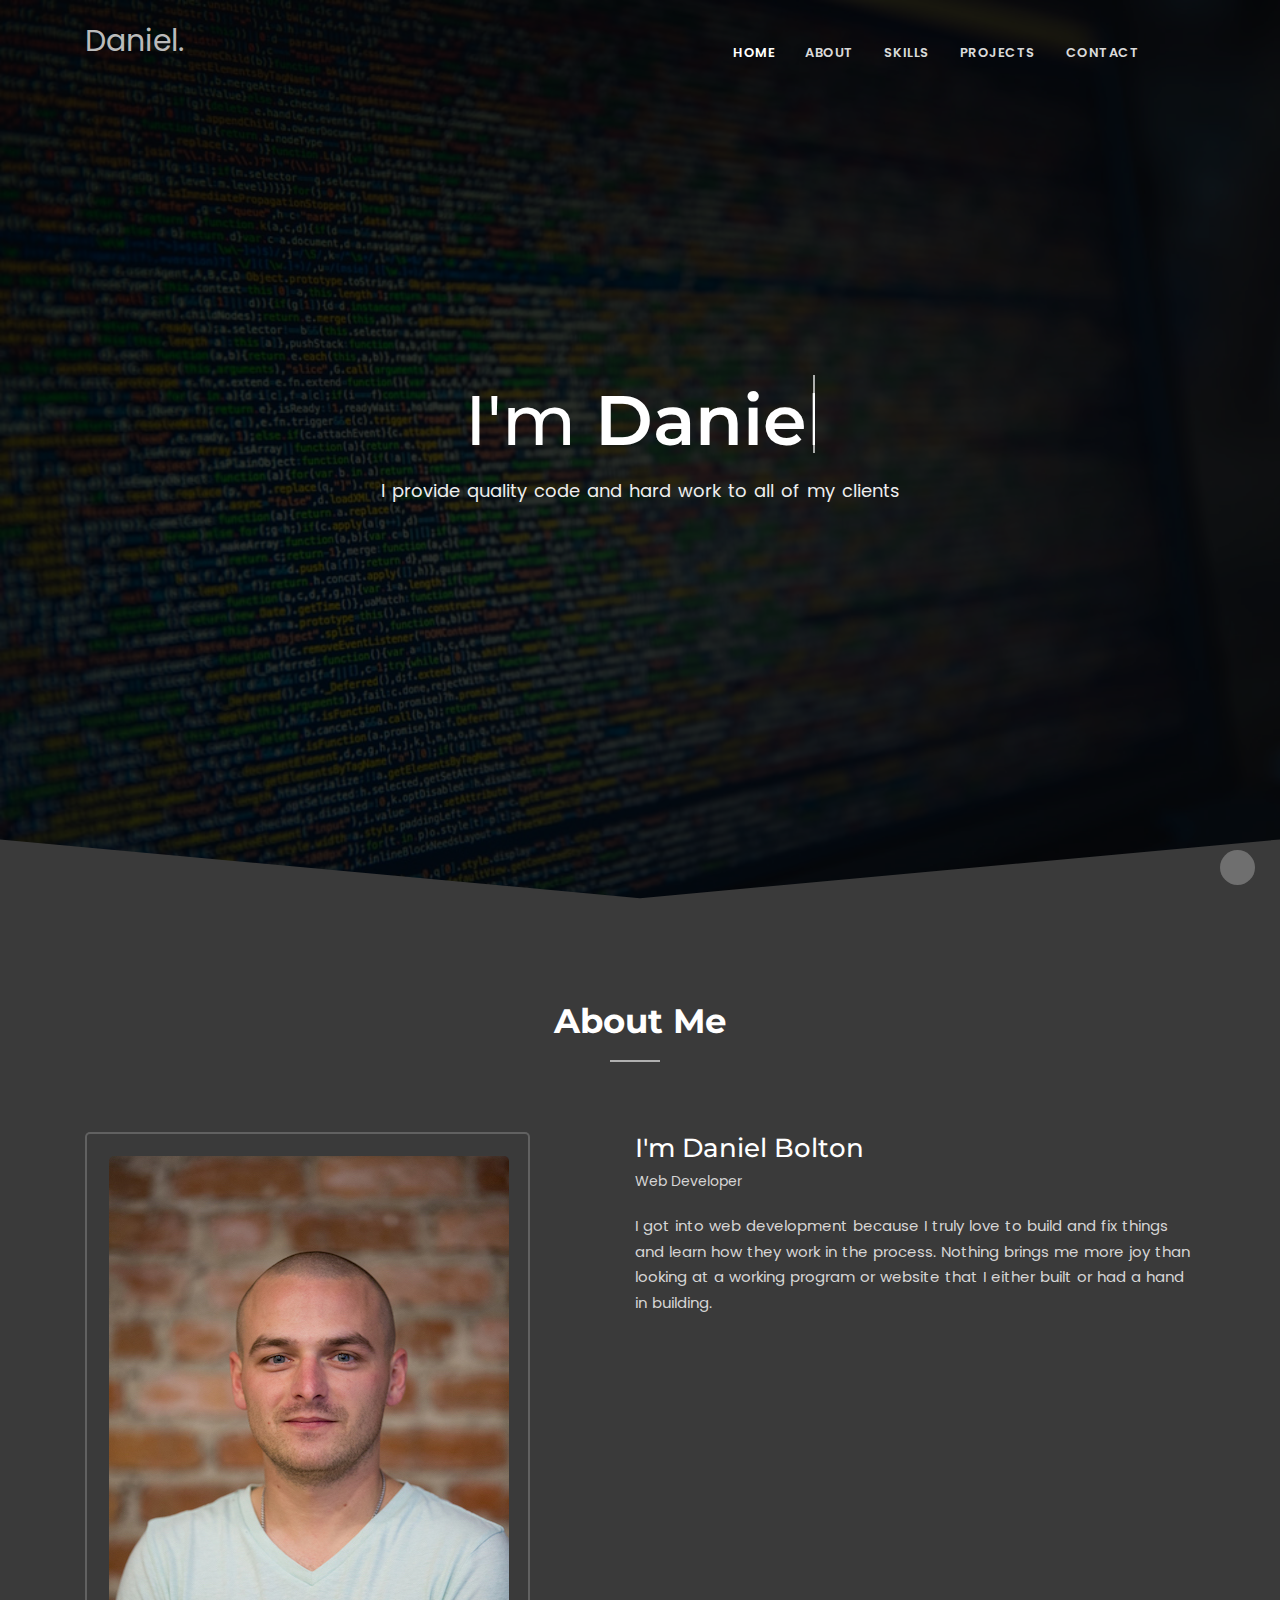
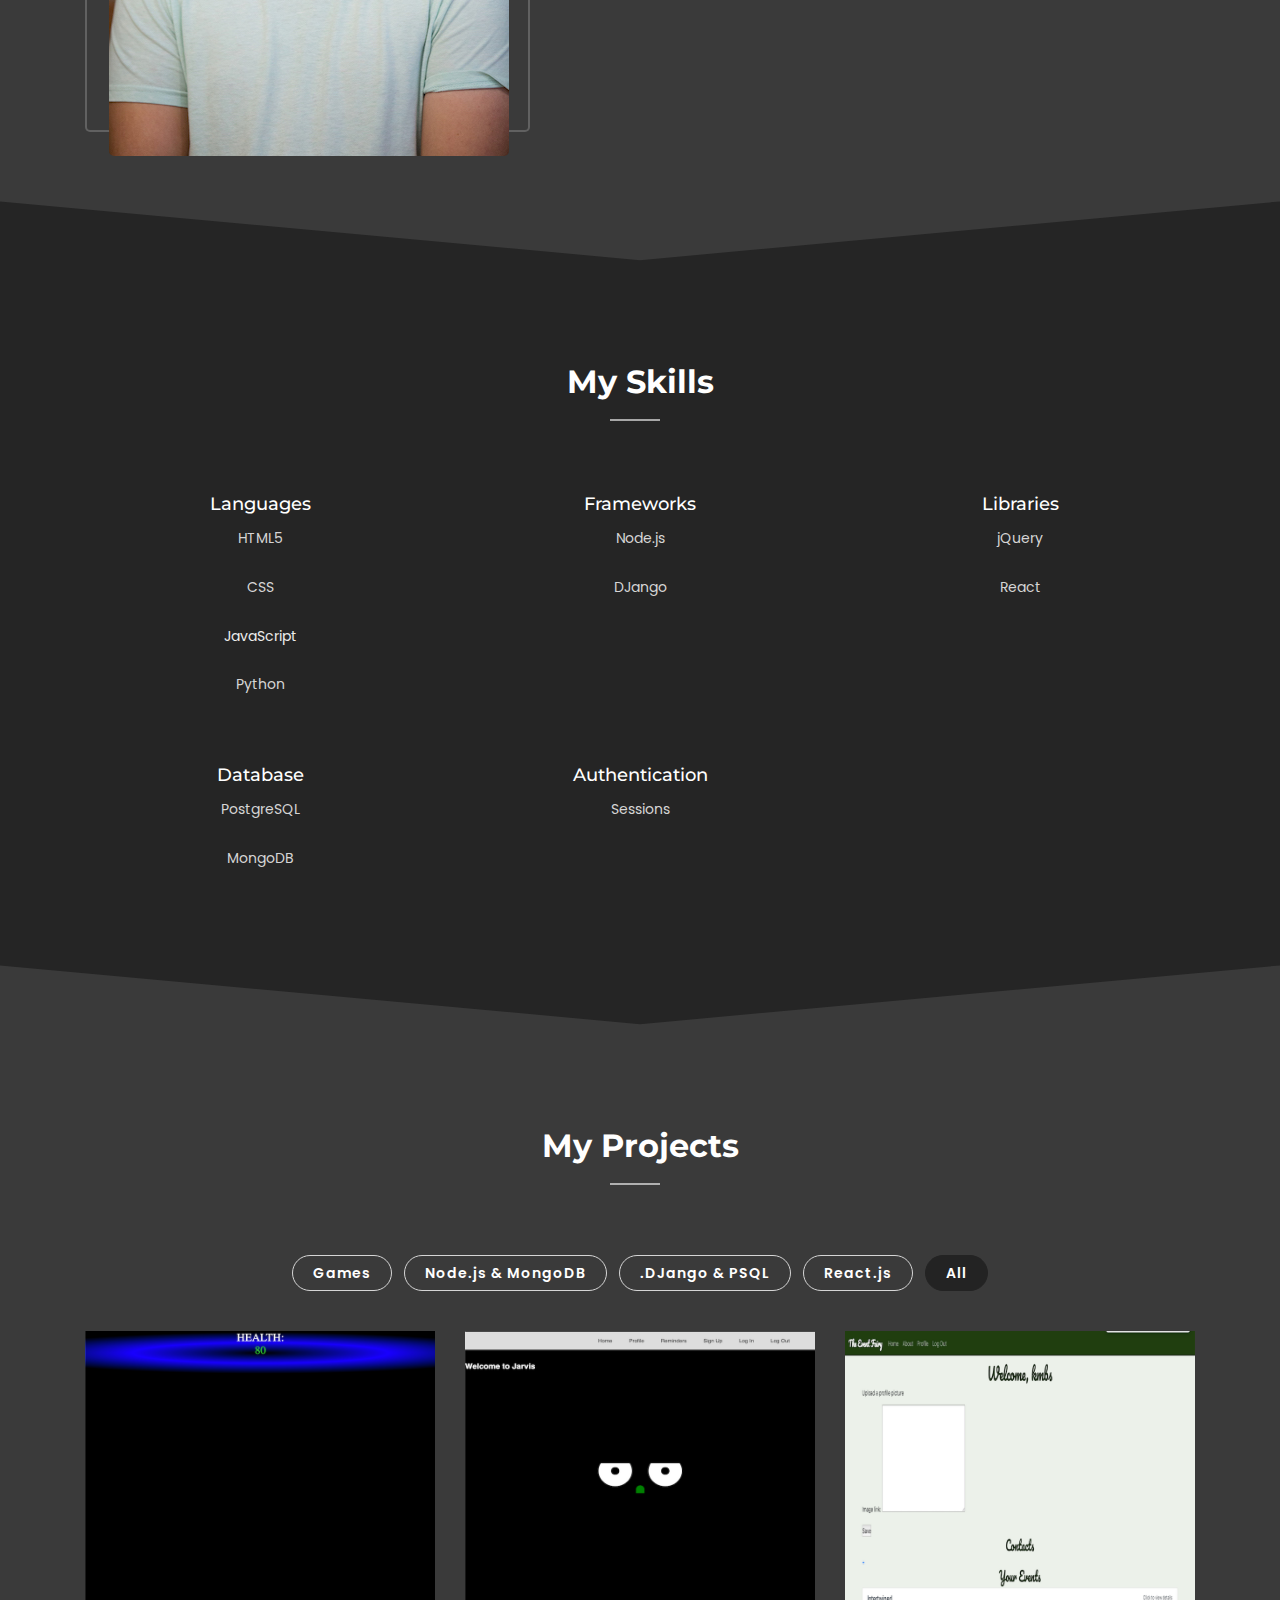
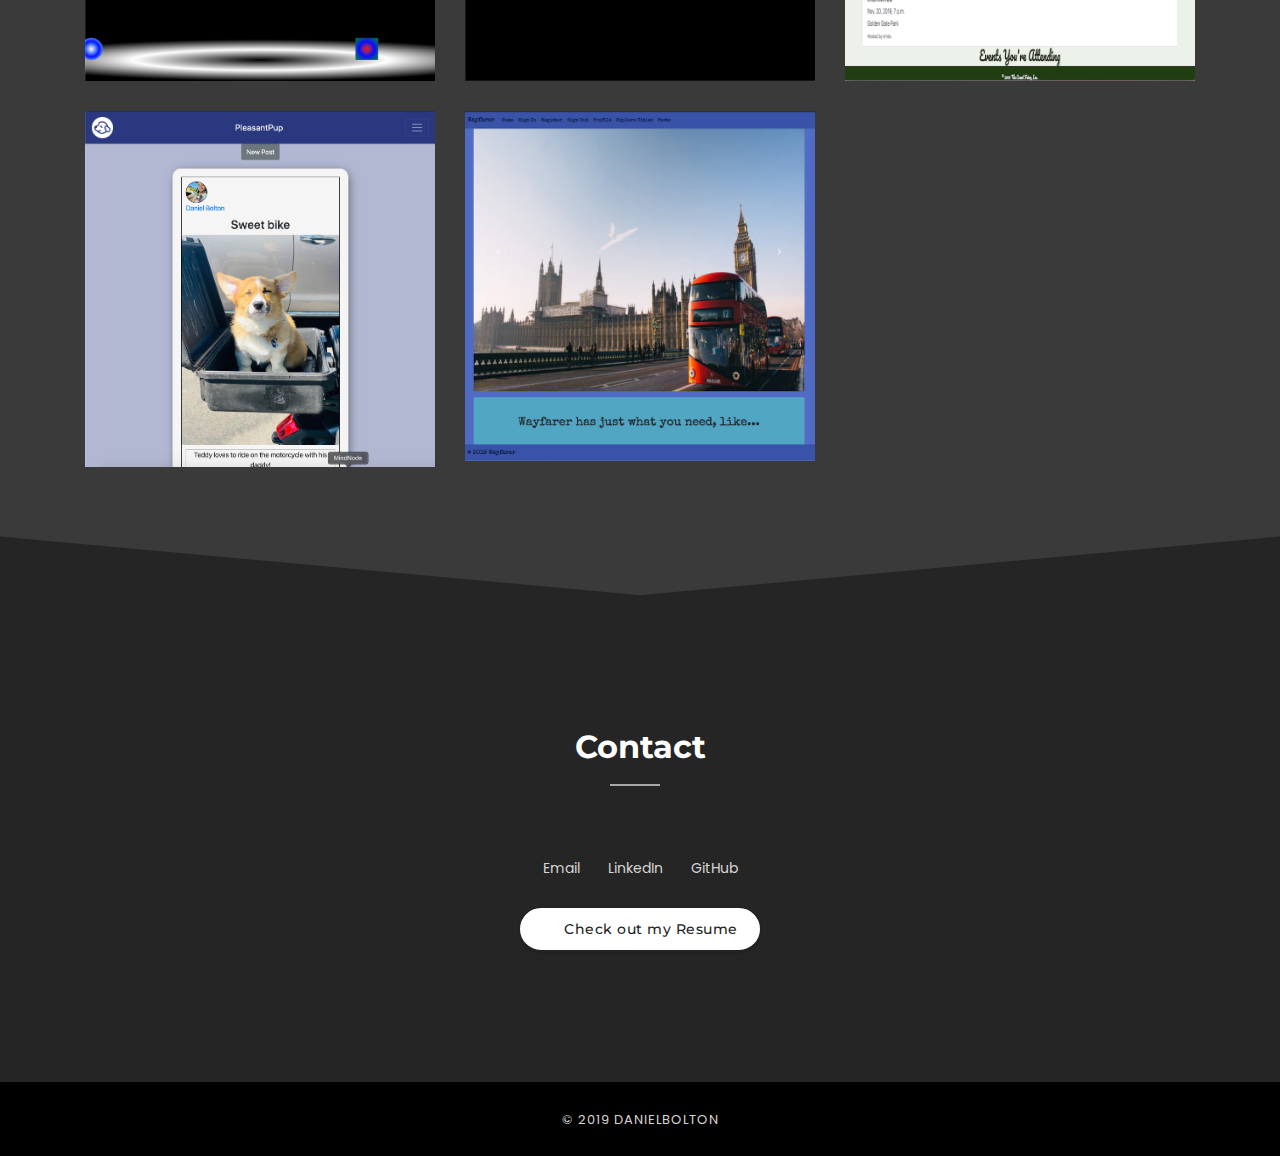
==== commit c910837d: "changes web developer section" ====
--- a/index.html
+++ b/index.html
@@ -90,7 +90,7 @@
                     <div class="padding-20px-left sm-no-padding">
                         <h4 class="margin-5px-bottom alt-font font-size26 md-font-size24 xs-font-size20 text-white">I'm Daniel Bolton</h4>
                         <span class="margin-20px-bottom display-block text-light-gray"> Web Developer</span>
-                        <p class="font-size15 xs-font-size14 text-light-gray">The only two things that mean more to me than being a Web Developer are my dog and my family. I got into web Development because I truly love to build things and learn how they work in the process.</p>
+                        <p class="font-size15 xs-font-size14 text-light-gray">I got into web development because I truly love to build and fix things and learn how they work in the process. Nothing brings me more joy than looking at a working program or website that I either built or had a hand in building.</p>
                     </div>
                 </div>
             </div>
